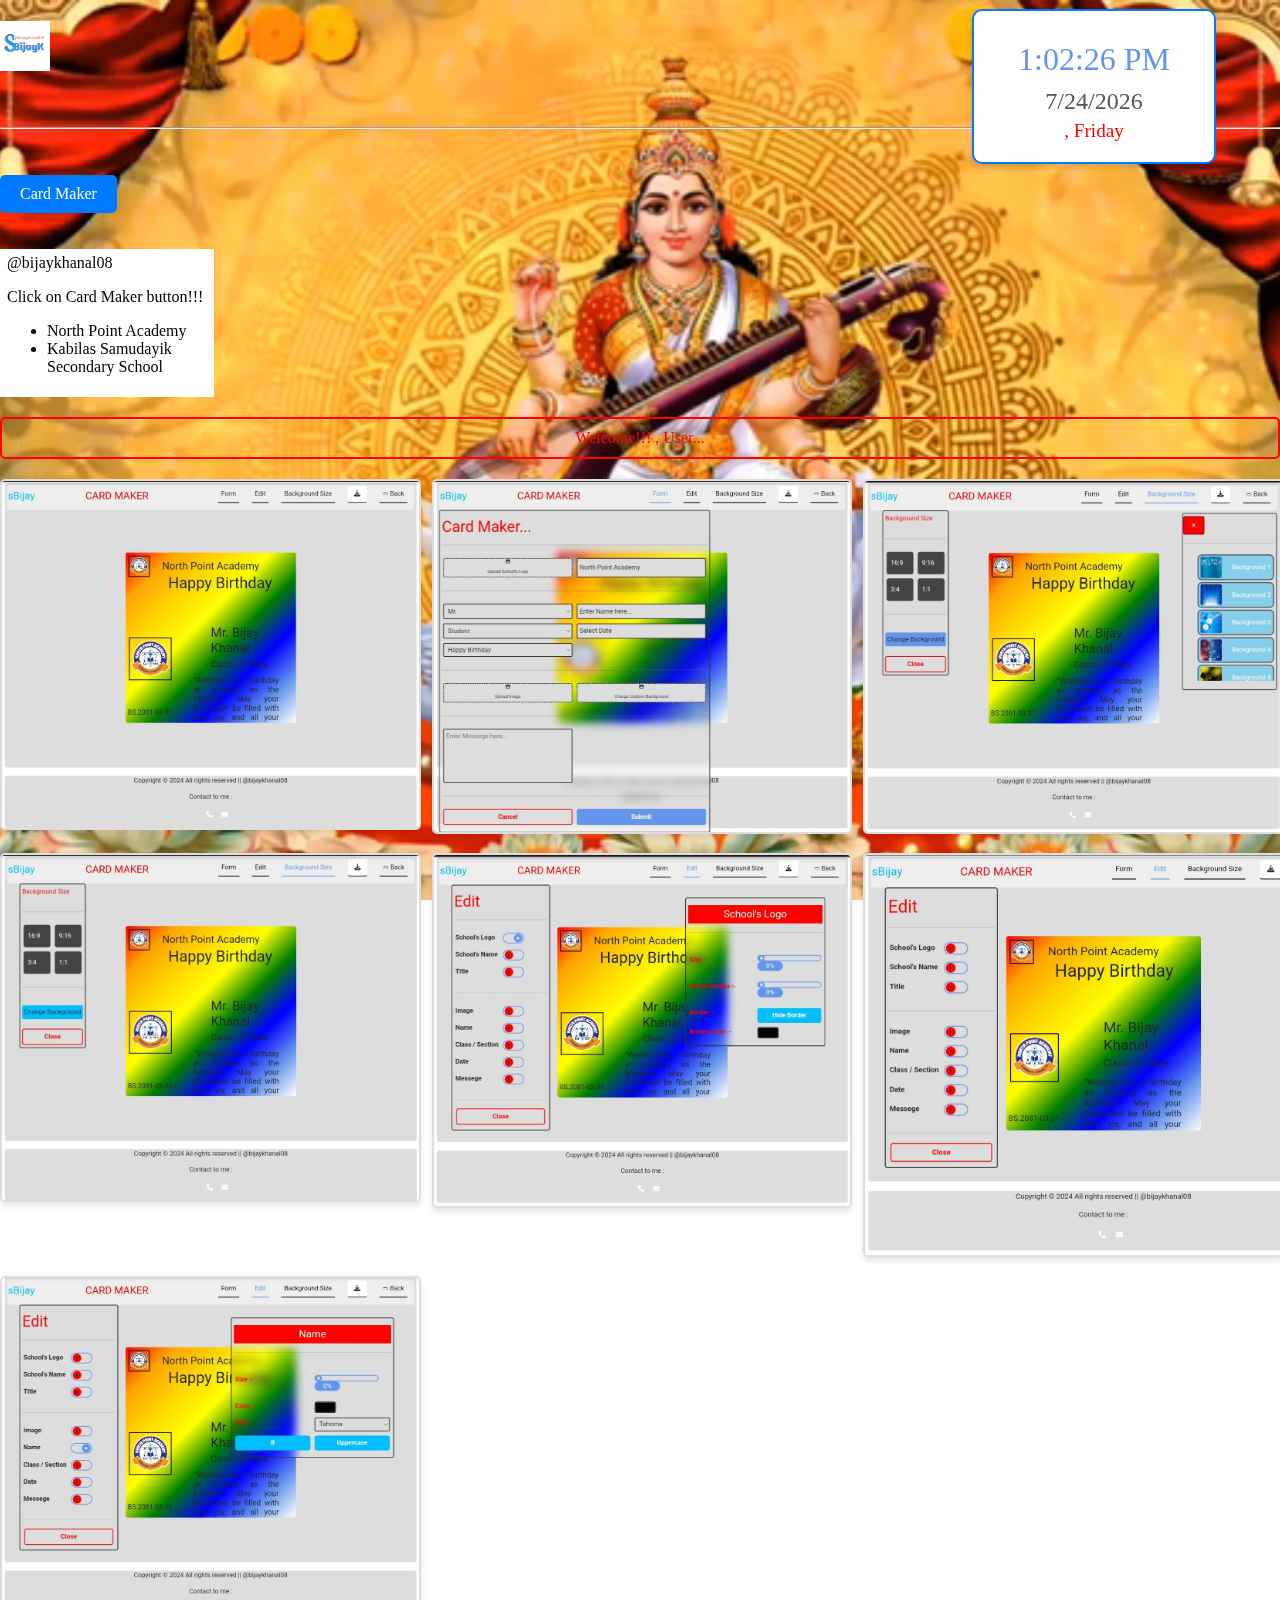
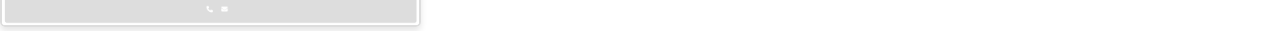
==== index.html @ 6f99bbf3 "Update index.html" ====
<!DOCTYPE html>
<html lang="en">

<head>
  <meta charset="UTF-8">
  <meta name="viewport" content="width=device-width, initial-scale=1">
  <title>sBijayK</title>
  <link rel="icon" type="image/png" href="img/mero.jpg">
  
  <style type="text/css">
    /* Set up video background */
    body {
      margin: 0;
      padding: 0;
      
      height: 100vh;
    }
    
    video.background-video {
      position: fixed;
      top: 0;
      left: 0;
      width: 100%;
      height: 100%;
      object-fit: cover;
      z-index: -1;
    }

    .time-container {
      text-align: center;
      position: absolute;
      right: 5%;
      top: 1%;
      padding: 20px;
      border: 2px solid #007bff;
      border-radius: 10px;
      background-color: #fff;
      box-shadow: 0 4px 6px rgba(0, 0, 0, 0.1);
      width: 200px;
      margin: 0 auto;
      display: flex;
      justify-content: center;
      align-items: center;
      flex-direction: column;
    }

    .time {
      font-size: 2rem;
      margin: 10px 0;
      color: cornflowerblue;
    }

    .date {
      font-size: 1.5rem;
      color: #555;
    }

    .day {
      font-size: 1.2rem;
      margin-top: 5px;
      color: red;
    }

    a {
      display: inline-block;
      padding: 10px 20px;
      background-color: #007bff;
      color: white;
      text-decoration: none;
      border-radius: 5px;
      margin-top: 20px;
    }

    a:hover {
      background-color: #0056b3;
    }

    .heln {
      padding: 5px;
      border-radius: 5px;
      border: 2px solid #007bff;
      background: #007bff;
      display: none;
      width: 200px;
      position: absolute;
      right: 50%;
      top: 50%;
      transform: translateX(50%);
    }

    input[type="text"] {
      padding: 10px;
      width: 90%;
      border-radius: 5px;
      border: 2px solid #007bff;
    }

    input[type="text"]:focus {
      outline: none;
      border-color: #0056b3;
    }

    .grid {
      display: grid;
      grid-template-columns: repeat(3, 1fr);
      gap: 15px;
      margin-top: 20px;
    }

    .grid img {
      width: 100%;
      border-radius: 5px;
      border: 2px solid #ddd;
      box-shadow: 0 4px 6px rgba(0, 0, 0, 0.1);
    }

    .popup {
      padding: 10px 20px;
      border-radius: 5px;
      color: red;
      border: 2px solid red;
      text-align: center;
      margin-top: 20px;
    }

    .popup:hover {
      background: #fff;
    }

    /* Responsive adjustments */
    @media screen and (max-width: 768px) {
      .time-container {
        width: 150px;
      }
      .grid {
        grid-template-columns: repeat(2, 1fr);
      }
      .heln {
        width: 150px;
      }
    }

    @media screen and (max-width: 480px) {
      .time-container {
        width: 120px;
      }
      .grid {
        grid-template-columns: 1fr;
      }
    }

  </style>
</head>

<body>

  <!-- Video Background -->
  <video class="background-video" autoplay muted loop>
    <source src="backv.mp4" type="video/mp4">
    Your browser does not support the video tag.
  </video>

  <div class="cd">
    <h1><img src="img/mero.jpg" width="50" alt="Logo"></h1>
    <div class="time-container">
      <div class="time" id="currentTime">Loading...</div>
      <div class="over">
        <div class="date" id="currentDate">Loading...</div>
        <div class="day" id="currentDay">Loading...</div>
      </div>
    </div><br>
    <hr>
    <br>
    <a href="javascript:void(0);" onclick="cm()">Card Maker</a>
    <br>
    <div class="heln">
      <input type="text" name="fh" placeholder="Enter Password here..." id="papa" oninput="next()" onfocus="this.value=''">
    </div>
    <br><br>
    <div style="background: #fff; padding: 5px 7px; width: 200px;">
    @bijaykhanal08
    <p>Click on Card Maker button!!!</p>
    <ul>
      <li>North Point Academy</li>
      <li>Kabilas Samudayik Secondary School</li>
    </ul></div>
    <div class="popup">
      Welcome!!! , User...
    </div>
    <div class="grid">
      <div>
        <img src="ss/ss1.jpg" alt="ss/ss1.jpg">
      </div>
      <div>
        <img src="ss/ss2.jpg" alt="ss/ss2.jpg">
      </div>
      <div>
        <img src="ss/ss3.jpg" alt="ss/ss3.jpg">
      </div>
      <div>
        <img src="ss/ss4.jpg" alt="ss/ss4.jpg">
      </div>
      <div>
        <img src="ss/ss5.jpg" alt="ss/ss5.jpg">
      </div>
      <div>
        <img src="ss/ss6.jpg" alt="ss/ss6.jpg">
      </div>
      <div>
        <img src="ss/ss7.jpg" alt="ss/ss7.jpg">
      </div>
    </div>
  </div>

  <script type="text/javascript">
    // Global variable to hold current day
    let currentDay = '';

    function updateTime() {
      const now = new Date();
      const hours = now.getHours();
      const minutes = now.getMinutes().toString().padStart(2, '0');
      const seconds = now.getSeconds().toString().padStart(2, '0');
      const amPm = hours >= 12 ? 'PM' : 'AM';
      const formattedTime = `${hours % 12 || 12}:${minutes}:${seconds} ${amPm}`;
      const formattedDate = now.toLocaleDateString();

      const daysOfWeek = ['Sunday', 'Monday', 'Tuesday', 'Wednesday', 'Thursday', 'Friday', 'Saturday'];
      currentDay = daysOfWeek[now.getDay()];

      // Update the DOM
      document.getElementById('currentTime').textContent = formattedTime;
      document.getElementById('currentDate').textContent = formattedDate;
      document.getElementById('currentDay').textContent = `,  ${currentDay}`;
    }

    // Update the time every second
    setInterval(updateTime, 1000);
    updateTime();

    function next() {
      let A = document.querySelector('#papa').value;
      // Compare input with the current day
      if (A === currentDay) {
        window.location.href = "card.html";
      } else if (A === "keshab") {
        window.location.href = "cardd.html";
      }
    }

    function cm() {
      let a = document.querySelector('.heln');
      a.style.display = a.style.display === "block" ? "none" : "block";
    }
  </script>
</body>

</html>
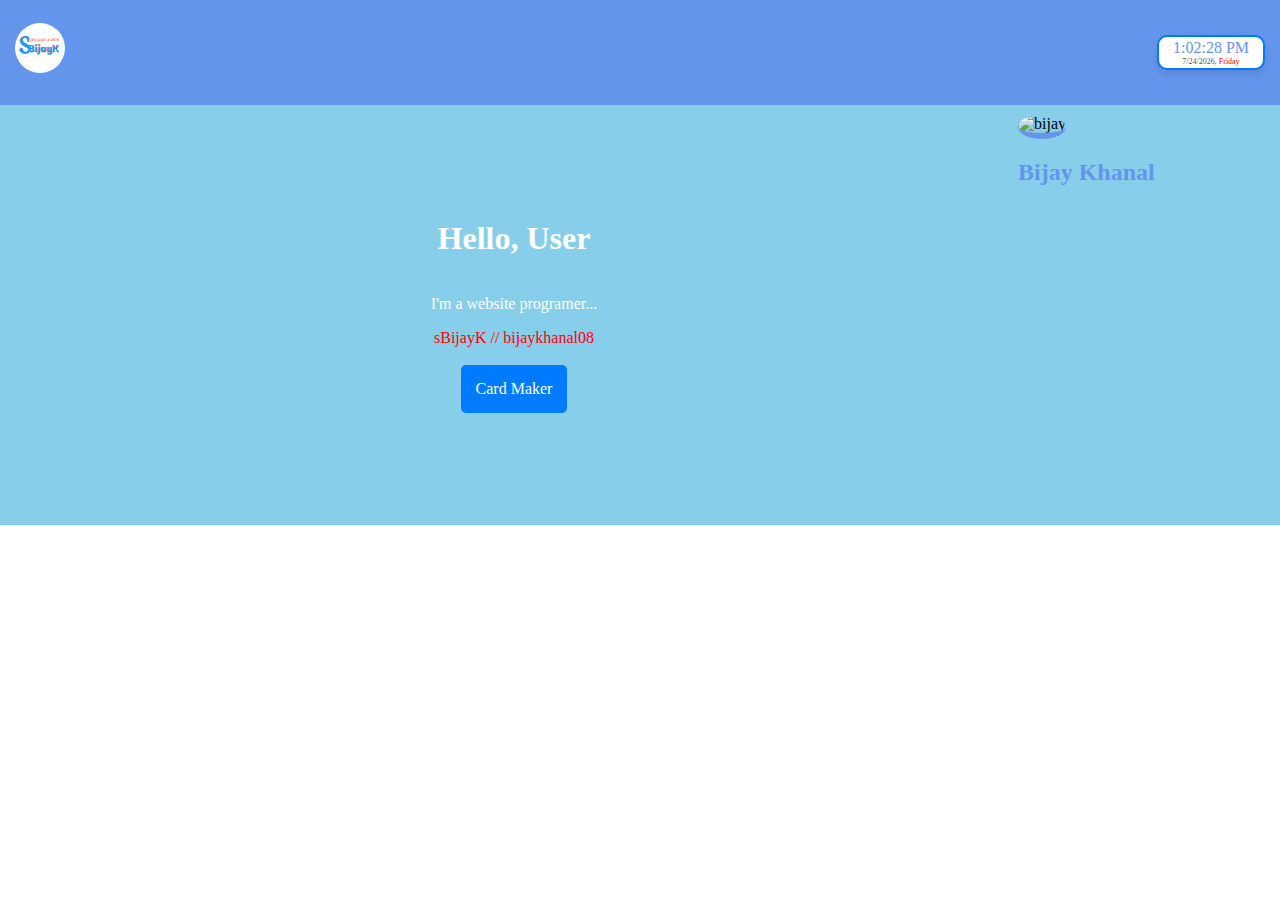
==== commit 3a7d7d4d: "Update index.html" ====
--- a/index.html
+++ b/index.html
@@ -16,28 +16,32 @@
       height: 100vh;
     }
     
-    video.background-video {
-      position: fixed;
-      top: 0;
-      left: 0;
-      width: 100%;
-      height: 100%;
-      object-fit: cover;
-      z-index: -1;
-    }
-
+.cd .tp{
+  background: cornflowerblue;
+  display: flex;
+  justify-content: space-between;
+  align-items: center;
+  padding: 2px 15px;
+  
+}
+.mid .img h2{
+  text-align: center;
+  color: cornflowerblue;
+}
+.tp h1 img{
+  
+  border-radius: 50%;
+
+}
     .time-container {
       text-align: center;
-      position: absolute;
-      right: 5%;
-      top: 1%;
-      padding: 20px;
+      padding: 2px;
       border: 2px solid #007bff;
       border-radius: 10px;
       background-color: #fff;
       box-shadow: 0 4px 6px rgba(0, 0, 0, 0.1);
-      width: 200px;
-      margin: 0 auto;
+      width: 100px;
+      
       display: flex;
       justify-content: center;
       align-items: center;
@@ -45,30 +49,32 @@
     }
 
     .time {
-      font-size: 2rem;
-      margin: 10px 0;
+      font-size: 1rem;
+    
       color: cornflowerblue;
     }
 
     .date {
-      font-size: 1.5rem;
+      font-size: 0.5rem;
       color: #555;
     }
 
     .day {
-      font-size: 1.2rem;
-      margin-top: 5px;
+      font-size: 0.5rem;
+     
       color: red;
     }
 
     a {
       display: inline-block;
-      padding: 10px 20px;
+      padding: 15px;
+     
+     text-align: center;
       background-color: #007bff;
       color: white;
       text-decoration: none;
       border-radius: 5px;
-      margin-top: 20px;
+    
     }
 
     a:hover {
@@ -82,10 +88,7 @@
       background: #007bff;
       display: none;
       width: 200px;
-      position: absolute;
-      right: 50%;
-      top: 50%;
-      transform: translateX(50%);
+      
     }
 
     input[type="text"] {
@@ -99,21 +102,30 @@
       outline: none;
       border-color: #0056b3;
     }
-
-    .grid {
-      display: grid;
-      grid-template-columns: repeat(3, 1fr);
-      gap: 15px;
-      margin-top: 20px;
-    }
-
-    .grid img {
-      width: 100%;
-      border-radius: 5px;
-      border: 2px solid #ddd;
-      box-shadow: 0 4px 6px rgba(0, 0, 0, 0.1);
-    }
-
+.over{
+  display: flex;
+}
+.mid{
+  background: skyblue;
+  height:400px;
+  padding: 10px;
+  display: flex;
+}
+.mid .img img{
+width:300px;  
+border-radius: 50%;
+border-bottom: 6px solid cornflowerblue;
+}
+.mid .text{
+  width:80%;
+  display: flex;
+  justify-content: center;
+  align-items: center;
+  flex-direction: column;
+}
+.mid .text h1{
+  color: #fff;
+}
     .popup {
       padding: 10px 20px;
       border-radius: 5px;
@@ -132,9 +144,7 @@
       .time-container {
         width: 150px;
       }
-      .grid {
-        grid-template-columns: repeat(2, 1fr);
-      }
+    
       .heln {
         width: 150px;
       }
@@ -144,9 +154,7 @@
       .time-container {
         width: 120px;
       }
-      .grid {
-        grid-template-columns: 1fr;
-      }
+
     }
 
   </style>
@@ -154,62 +162,44 @@
 
 <body>
 
-  <!-- Video Background -->
-  <video class="background-video" autoplay muted loop>
-    <source src="backv.mp4" type="video/mp4">
-    Your browser does not support the video tag.
-  </video>
-
+ 
   <div class="cd">
+    <div class="tp">
+      
     <h1><img src="img/mero.jpg" width="50" alt="Logo"></h1>
+    
+   
+    
     <div class="time-container">
       <div class="time" id="currentTime">Loading...</div>
       <div class="over">
         <div class="date" id="currentDate">Loading...</div>
         <div class="day" id="currentDay">Loading...</div>
       </div>
-    </div><br>
-    <hr>
+    </div>
+     
+
+        </div>
+
+    
+    
+
+<div class="mid">
+  <div class="text">
+    <h1>Hello, User</h1>
+    <p style="color:#fff;">I'm a website programer...</p>
+    <span style="color:red;">sBijayK // bijaykhanal08</span>
     <br>
-    <a href="javascript:void(0);" onclick="cm()">Card Maker</a>
-    <br>
+        <a href="javascript:void(0);" onclick="cm()">Card Maker</a><br>
     <div class="heln">
       <input type="text" name="fh" placeholder="Enter Password here..." id="papa" oninput="next()" onfocus="this.value=''">
     </div>
-    <br><br>
-    <div style="background: #fff; padding: 5px 7px; width: 200px;">
-    @bijaykhanal08
-    <p>Click on Card Maker button!!!</p>
-    <ul>
-      <li>North Point Academy</li>
-      <li>Kabilas Samudayik Secondary School</li>
-    </ul></div>
-    <div class="popup">
-      Welcome!!! , User...
-    </div>
-    <div class="grid">
-      <div>
-        <img src="ss/ss1.jpg" alt="ss/ss1.jpg">
-      </div>
-      <div>
-        <img src="ss/ss2.jpg" alt="ss/ss2.jpg">
-      </div>
-      <div>
-        <img src="ss/ss3.jpg" alt="ss/ss3.jpg">
-      </div>
-      <div>
-        <img src="ss/ss4.jpg" alt="ss/ss4.jpg">
-      </div>
-      <div>
-        <img src="ss/ss5.jpg" alt="ss/ss5.jpg">
-      </div>
-      <div>
-        <img src="ss/ss6.jpg" alt="ss/ss6.jpg">
-      </div>
-      <div>
-        <img src="ss/ss7.jpg" alt="ss/ss7.jpg">
-      </div>
-    </div>
+  </div>
+  <div class="img">
+    <img src="bijay.png" alt="bijay">
+    <h2>Bijay Khanal</h2>
+  </div>
+</div>
   </div>
 
   <script type="text/javascript">
@@ -243,9 +233,8 @@
       // Compare input with the current day
       if (A === currentDay) {
         window.location.href = "card.html";
-      } else if (A === "keshab") {
-        window.location.href = "cardd.html";
-      }
+      }
+   
     }
 
     function cm() {
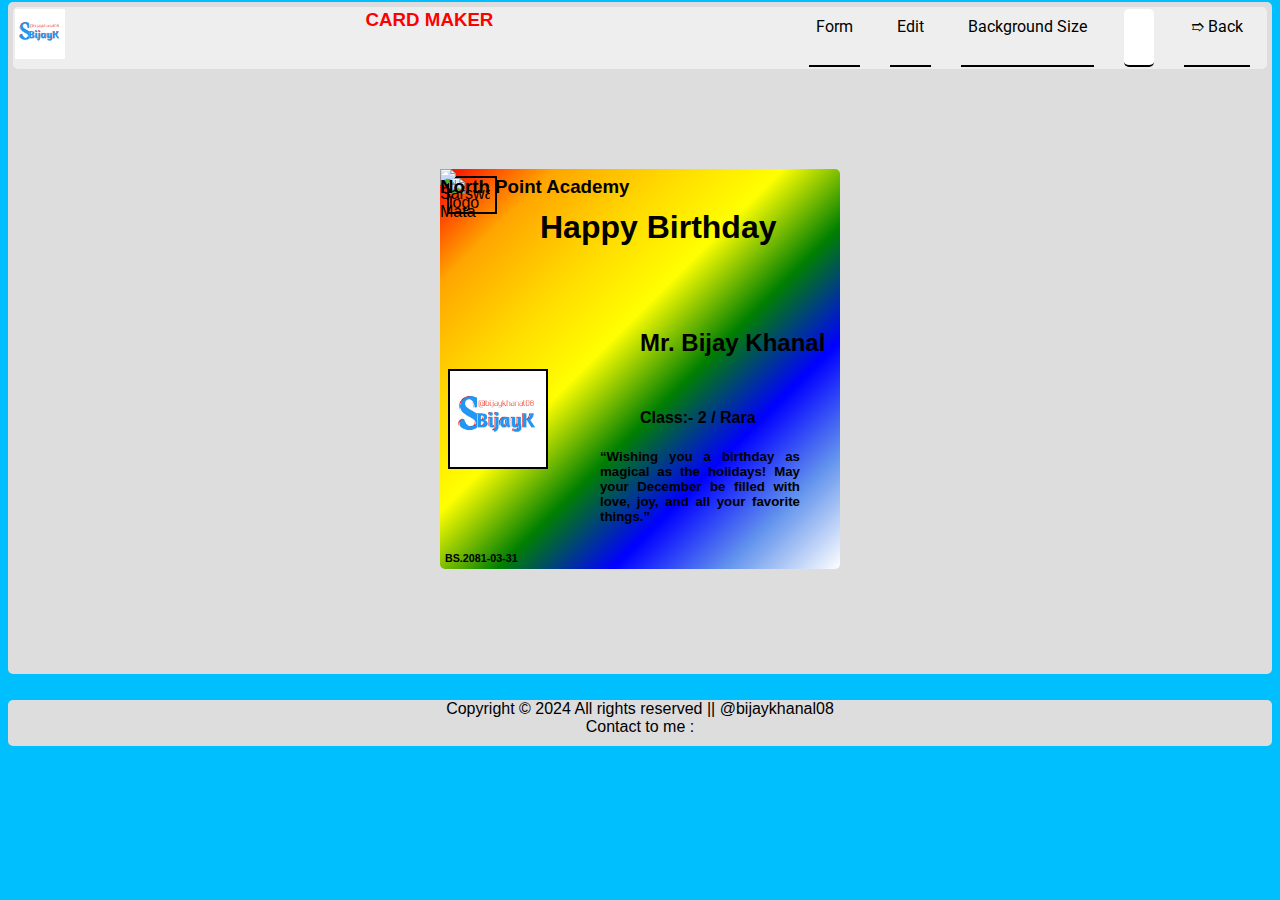
==== commit a0d50af2: "Update index.html" ====
--- a/index.html
+++ b/index.html
@@ -1,247 +1,863 @@
 <!DOCTYPE html>
 <html lang="en">
-
 <head>
   <meta charset="UTF-8">
+  <meta http-equiv="X-UA-Compatible" content="IE=Edge">
   <meta name="viewport" content="width=device-width, initial-scale=1">
+
   <title>sBijayK</title>
-  <link rel="icon" type="image/png" href="img/mero.jpg">
-  
-  <style type="text/css">
-    /* Set up video background */
-    body {
-      margin: 0;
-      padding: 0;
+  
+  <!-- HTML -->
+  
+
+  <!-- Custom Styles -->
+ <link href="https://fonts.googleapis.com/css2?family=Roboto&display=swap" rel="stylesheet">
+  <link href="https://fonts.googleapis.com/css2?family=Dancing+Script&family=Pacifico&family=Great+Vibes&family=Allura&family=Satisfy&family=Cookie&family=Shadows+Into+Light&family=Agatha&family=Self+Deception&family=Lemon+Jelly&family=Lovely+Coffee&family=The+Scientist&display=swap" rel="stylesheet">
+<link rel="stylesheet" href="https://cdnjs.cloudflare.com/ajax/libs/font-awesome/6.6.0/css/all.min.css" integrity="sha512-Kc323vGBEqzTmouAECnVceyQqyqdsSiqLQISBL29aUW4U/M7pSPA/gEUZQqv1cwx4OnYxTxve5UMg5GT6L4JJg==" crossorigin="anonymous" referrerpolicy="no-referrer" />
+  <link rel="stylesheet" href="style.css">
+ <link rel="website icon" type="png" href="img/mero.jpg">
+ <link href="https://nepalidatepicker.sajanmaharjan.com.np/nepali.datepicker/css/nepali.datepicker.v4.0.1.min.css" rel="stylesheet" type="text/css" />
+ <link href="/path/to/local/nepali.datepicker.min.css" rel="stylesheet" type="text/css" />
+ 
+ <script src="https://html2canvas.hertzen.com/dist/html2canvas.min.js"></script>
+ <link rel="stylesheet" href="https://cdnjs.cloudflare.com/ajax/libs/cropperjs/1.5.12/cropper.min.css">
+ <script src="https://cdnjs.cloudflare.com/ajax/libs/cropperjs/1.5.12/cropper.min.js"></script>
+</head>
+
+<body>
+  <div class="whole">
+    <div class="top">
+      <div class="logo">
+        <h3><img src="img/mero.jpg" width="50"></h3>
+      </div>
+      <div class="Title">
+        <h3>CARD MAKER</h3>
+      </div>
+      <ul>
+    <li onclick="Form()" id="FO">Form</li>
+    
+    <li onclick="Edit()" id="ED">Edit</li>
+    <li onclick="BS()" id="BS">Background Size</li>
+<li id="dwn"> <i class="fa-solid fa-download"></i>
+</li>
+    <li onclick="Back()">➱ Back</li>
+      </ul>
+    </div>
+ <div class="main">
+   <div class="mid">
+    <div class="result">
+      <img src="" id="baback" alt="h">
+      <img src="logo.png" alt="logo" id="logo">
+     <img src="smata.png" alt="Sarswati Mata" id="Smata">
+
+      <h3 id="npa">North Point Academy</h3>
+   <h1 id="statuS">Happy Birthday</h1>
+      <img src="img/mero.jpg" alt="" id="pp">
+      <h2 id="bName">Mr. Bijay Khanal</h2>
+      <h4 id="clsp">Class:- 2 / Rara</h4>
+      <h5 id="wishess">“Wishing you a birthday as magical as the holidays! May your December be filled with love, joy, and all your favorite things.”</h5>
+      <h6 id="daTe">BS.2081-03-31</h6>
+    </div>
+         <div class="editz" id="scLogo">
+          <h3>School's Logo</h3>
+          <hr><br>
+          <div class="grid">
+            <label for="size">Size :-</label>
+          <div>  <input type="range" id="size" min="0" max="100" class="range" value="0" oninput="rangeSliderA(this.value)">
+                 <p id="rangeValueA">0%</p>
+          </div>
+          <label>Border Radius :-</label>
+             <div>  <input type="range" id="size" min="0" max="100" class="range" value="0" oninput="rangeSliderG(this.value)">
+                 <p id="rangeValueG">0%</p>
+          </div>
+          <label>Border :-</label>
+          <button onclick="nonBorder()">Hide Border</button>
+            <label for="color">Border Color :-</label>
+            <input type="color" id="colorA">
       
-      height: 100vh;
-    }
-    
-.cd .tp{
-  background: cornflowerblue;
-  display: flex;
-  justify-content: space-between;
-  align-items: center;
-  padding: 2px 15px;
-  
-}
-.mid .img h2{
-  text-align: center;
-  color: cornflowerblue;
-}
-.tp h1 img{
-  
-  border-radius: 50%;
-
-}
-    .time-container {
-      text-align: center;
-      padding: 2px;
-      border: 2px solid #007bff;
-      border-radius: 10px;
-      background-color: #fff;
-      box-shadow: 0 4px 6px rgba(0, 0, 0, 0.1);
-      width: 100px;
+
+          </div>
+        </div>
+        
+         <div class="editz" id="eXpp">
+           <h3>Extra Picture</h3>
+           <hr><br>
+           <div class="grid">
+             <label for="size">Size :-</label>
+             <div> <input type="range" id="size" min="0" max="100" class="range" value="0" oninput="rangeSliderZ(this.value)">
+               <p id="rangeValueZ">0%</p>
+             </div>
+             <label>Border Radius :-</label>
+             <div> <input type="range" id="size" min="0" max="100" class="range" value="0" oninput="rangeSliderY(this.value)">
+               <p id="rangeValueY">0%</p>
+             </div>
+             <label>Border :-</label>
+             <button onclick="nonBorderZ()">Hide Border</button>
+             <label for="color">Border Color :-</label>
+             <input type="color" id="colorZ">
+
+
+           </div>
+         </div>   
+        
+        
+          <div class="editz" id="scPp">
+            <h3>Image</h3>
+            <hr><br>
+            <div class="grid">
+              <label for="size">Size :-</label>
+              <div> <input type="range" id="size" min="0" max="100" class="range" value="0" oninput="rangeSliderC(this.value)">
+                <p id="rangeValueC">0%</p>
+              </div>
+              <label>Border Radius :-</label>
+              <div> <input type="range" id="size" min="0" max="100" class="range" value="0" oninput="rangeSliderH(this.value)">
+                <p id="rangeValueH">0%</p>
+              </div>
+              <label>Border :-</label>
+              <button onclick="nonBorderA()">Hide Border</button>
+              <label for="color">Border Color :-</label>
+              <input type="color" id="colorC">
+ 
+ 
+            </div>
+          </div>
+    
+        <div class="editz" id="scName">
+          <h3>School's Name</h3>
+          <hr><br>
+          <div class="grid">
+            <label for="size">Size :-</label>
+          <div>  <input type="range" id="size" min="0" max="100" class="range" value="0" oninput="rangeSlider(this.value)">
+                 <p id="rangeValue">0%</p>
+          </div>
+            <label for="color">Color :-</label>
+            <input type="color" id="color">
+       <label for="font">Font</label>
+      <select id="font" onchange="changeFont()">
+       <optgroup label="Normal Fonts">
+            <option value="tahoma">Tahoma</option>
+            <option value="times new roman">Times New Roman</option>
+            <option value="roboto">Roboto</option>
+        </optgroup>
+        <optgroup label="Cursive Fonts">
+            <option value="'Pacifico', cursive">Pacifico</option>
+            <option value="'Comic Sans MS', cursive">Comic Sans MS</option>
+            <option value="'Dancing Script', cursive">Dancing Script</option>
+            <option value="'Great Vibes', cursive">Great Vibes</option>
+            <option value="'Allura', cursive">Allura</option>
+            <option value="'Satisfy', cursive">Satisfy</option>
+            <option value="'Cookie', cursive">Cookie</option>
+            <option value="'Shadows Into Light', cursive">Shadows Into Light</option>
+       
+        </optgroup>
+
+
+
+</select>
+        <button type="submit" onclick="bold()">B</button>
+       <button type="submit" onclick="uppercase()">Uppercase</button> 
+
+          </div>
+        </div>
+  
+        <div class="editz" id="scStatus">
+          <h3>Title</h3>
+          <hr><br>
+          <div class="grid">
+            <label for="size">Size :-</label>
+          <div>  <input type="range" id="size" min="0" max="100" class="range" value="0" oninput="rangeSliderB(this.value)">
+                 <p id="rangeValueB">0%</p>
+          </div>
+            <label for="colorB">Color :-</label>
+            <input type="color" id="colorB">
+       <label for="font">Font</label>
+      <select id="fontB" onchange="changeFont()">
+       <optgroup label="Normal Fonts">
+            <option value="tahoma">Tahoma</option>
+            <option value="times new roman">Times New Roman</option>
+            <option value="roboto">Roboto</option>
+        </optgroup>
+        <optgroup label="Cursive Fonts">
+            <option value="'Pacifico', cursive">Pacifico</option>
+            <option value="'Comic Sans MS', cursive">Comic Sans MS</option>
+            <option value="'Dancing Script', cursive">Dancing Script</option>
+            <option value="'Great Vibes', cursive">Great Vibes</option>
+            <option value="'Allura', cursive">Allura</option>
+            <option value="'Satisfy', cursive">Satisfy</option>
+            <option value="'Cookie', cursive">Cookie</option>
+            <option value="'Shadows Into Light', cursive">Shadows Into Light</option>
+       
+        </optgroup>
+
+
+
+</select>
+        <button type="submit" onclick="boldB()">B</button>
+       <button type="submit" onclick="uppercaseB()">Uppercase</button> 
+
+          </div>
+        </div>
       
-      display: flex;
-      justify-content: center;
-      align-items: center;
-      flex-direction: column;
-    }
-
-    .time {
-      font-size: 1rem;
-    
-      color: cornflowerblue;
-    }
-
-    .date {
-      font-size: 0.5rem;
-      color: #555;
-    }
-
-    .day {
-      font-size: 0.5rem;
-     
-      color: red;
-    }
-
-    a {
-      display: inline-block;
-      padding: 15px;
-     
-     text-align: center;
-      background-color: #007bff;
-      color: white;
-      text-decoration: none;
-      border-radius: 5px;
-    
-    }
-
-    a:hover {
-      background-color: #0056b3;
-    }
-
-    .heln {
-      padding: 5px;
-      border-radius: 5px;
-      border: 2px solid #007bff;
-      background: #007bff;
-      display: none;
-      width: 200px;
+        <div class="editz" id="bBName">
+          <h3>Name</h3>
+          <hr><br>
+          <div class="grid">
+            <label for="size">Size :-</label>
+          <div>  <input type="range" id="size" min="0" max="100" class="range" value="0" oninput="rangeSliderD(this.value)">
+                 <p id="rangeValueD">0%</p>
+          </div>
+            <label for="colorD">Color :-</label>
+            <input type="color" id="colorD">
+       <label for="font">Font</label>
+      <select id="fontD" onchange="changeFontD()">
+       <optgroup label="Normal Fonts">
+            <option value="tahoma">Tahoma</option>
+            <option value="times new roman">Times New Roman</option>
+            <option value="roboto">Roboto</option>
+        </optgroup>
+        <optgroup label="Cursive Fonts">
+            <option value="'Pacifico', cursive">Pacifico</option>
+            <option value="'Comic Sans MS', cursive">Comic Sans MS</option>
+            <option value="'Dancing Script', cursive">Dancing Script</option>
+            <option value="'Great Vibes', cursive">Great Vibes</option>
+            <option value="'Allura', cursive">Allura</option>
+            <option value="'Satisfy', cursive">Satisfy</option>
+            <option value="'Cookie', cursive">Cookie</option>
+            <option value="'Shadows Into Light', cursive">Shadows Into Light</option>
+       
+        </optgroup>
+
+
+
+</select>
+        <button type="submit" onclick="boldD()">B</button>
+       <button type="submit" onclick="uppercaseD()">Uppercase</button> 
+
+          </div>
+        </div>
+  
+          <div class="editz" id="bBcls">
+          <h3>Class / Section</h3>
+          <hr><br>
+          <div class="grid">
+            <label for="size">Size :-</label>
+          <div>  <input type="range" id="size" min="0" max="100" class="range" value="0" oninput="rangeSliderE(this.value)">
+                 <p id="rangeValueE">0%</p>
+          </div>
+            <label for="color">Color :-</label>
+            <input type="color" id="colorE">
+       <label for="font">Font</label>
+      <select id="fontE" onchange="changeFontE()">
+       <optgroup label="Normal Fonts">
+            <option value="tahoma">Tahoma</option>
+            <option value="times new roman">Times New Roman</option>
+            <option value="roboto">Roboto</option>
+        </optgroup>
+        <optgroup label="Cursive Fonts">
+            <option value="'Pacifico', cursive">Pacifico</option>
+            <option value="'Comic Sans MS', cursive">Comic Sans MS</option>
+            <option value="'Dancing Script', cursive">Dancing Script</option>
+            <option value="'Great Vibes', cursive">Great Vibes</option>
+            <option value="'Allura', cursive">Allura</option>
+            <option value="'Satisfy', cursive">Satisfy</option>
+            <option value="'Cookie', cursive">Cookie</option>
+            <option value="'Shadows Into Light', cursive">Shadows Into Light</option>
+       
+        </optgroup>
+
+
+
+</select>
+        <button type="submit" onclick="boldE()">B</button>
+       <button type="submit" onclick="uppercaseE()">Uppercase</button> 
+
+          </div>
+        </div>
+ 
+         <div class="editz" id="bBdate">
+          <h3>Date</h3>
+          <hr><br>
+          <div class="grid">
+            <label for="size">Size :-</label>
+          <div>  <input type="range" id="size" min="0" max="100" class="range" value="0" oninput="rangeSliderF(this.value)">
+                 <p id="rangeValueF">0%</p>
+          </div>
+            <label for="color">Color :-</label>
+            <input type="color" id="colorF">
+       <label for="font">Font</label>
+      <select id="fontF" onchange="changeFontF()">
+       <optgroup label="Normal Fonts">
+            <option value="tahoma">Tahoma</option>
+            <option value="times new roman">Times New Roman</option>
+            <option value="roboto">Roboto</option>
+        </optgroup>
+        <optgroup label="Cursive Fonts">
+            <option value="'Pacifico', cursive">Pacifico</option>
+            <option value="'Comic Sans MS', cursive">Comic Sans MS</option>
+            <option value="'Dancing Script', cursive">Dancing Script</option>
+            <option value="'Great Vibes', cursive">Great Vibes</option>
+            <option value="'Allura', cursive">Allura</option>
+            <option value="'Satisfy', cursive">Satisfy</option>
+            <option value="'Cookie', cursive">Cookie</option>
+            <option value="'Shadows Into Light', cursive">Shadows Into Light</option>
+       
+        </optgroup>
+
+
+
+</select>
+        <button type="submit" onclick="boldF()">B</button>
+       
+
+          </div>
+        </div>
+  
+           <div class="editz" id="bBmes">
+          <h3>Messege</h3>
+          <hr><br>
+          <div class="grid">
+            <label for="size">Size :-</label>
+          <div>  <input type="range" id="size" min="0" max="100" class="range" value="0" oninput="rangeSliderI(this.value)">
+                 <p id="rangeValueI">0%</p>
+          </div>
+            <label for="color">Color :-</label>
+            <input type="color" id="colorI">
+       <label for="font">Font</label>
+      <select id="fontI" onchange="changeFontI()">
+       <optgroup label="Normal Fonts">
+            <option value="tahoma">Tahoma</option>
+            <option value="times new roman">Times New Roman</option>
+            <option value="roboto">Roboto</option>
+        </optgroup>
+        <optgroup label="Cursive Fonts">
+            <option value="'Pacifico', cursive">Pacifico</option>
+            <option value="'Comic Sans MS', cursive">Comic Sans MS</option>
+            <option value="'Dancing Script', cursive">Dancing Script</option>
+            <option value="'Great Vibes', cursive">Great Vibes</option>
+            <option value="'Allura', cursive">Allura</option>
+            <option value="'Satisfy', cursive">Satisfy</option>
+            <option value="'Cookie', cursive">Cookie</option>
+            <option value="'Shadows Into Light', cursive">Shadows Into Light</option>
+       
+        </optgroup>
+
+
+
+</select>
+        <button type="submit" onclick="boldI()">B</button>
+       <button type="submit" onclick="uppercaseI()">Uppercase</button> 
+
+          </div>
+        </div>
+   
+    
+   </div>
+   <div class="form">
+    <h1>Card Maker...</h1>
+    <hr>
+    <div class="grid">
+      <div class="file">
+        
+       <input type="file" id="uplogo">
+       <div>
+         <h5><i class="fa-solid fa-image"></i></h5>
+         <p>Upload School's Logo</p>
+       </div>
+             </div>
+ 
+       <div class="file">
+ 
+         <input type="file" id="upsMata">
+         <div>
+           <h5><i class="fa-solid fa-image"></i></h5>
+           <p>Upload Extra Picture</p>
+         </div>
+       </div>
+       <input type="text" placeholder="Enter School's Name..." id="sclName" value="North Point Academy">
       
-    }
-
-    input[type="text"] {
-      padding: 10px;
-      width: 90%;
-      border-radius: 5px;
-      border: 2px solid #007bff;
-    }
-
-    input[type="text"]:focus {
-      outline: none;
-      border-color: #0056b3;
-    }
-.over{
-  display: flex;
-}
-.mid{
-  background: skyblue;
-  height:400px;
-  padding: 10px;
-  display: flex;
-}
-.mid .img img{
-width:300px;  
-border-radius: 50%;
-border-bottom: 6px solid cornflowerblue;
-}
-.mid .text{
-  width:80%;
-  display: flex;
-  justify-content: center;
-  align-items: center;
-  flex-direction: column;
-}
-.mid .text h1{
-  color: #fff;
-}
-    .popup {
-      padding: 10px 20px;
-      border-radius: 5px;
-      color: red;
-      border: 2px solid red;
-      text-align: center;
-      margin-top: 20px;
-    }
-
-    .popup:hover {
-      background: #fff;
-    }
-
-    /* Responsive adjustments */
-    @media screen and (max-width: 768px) {
-      .time-container {
-        width: 150px;
-      }
-    
-      .heln {
-        width: 150px;
-      }
-    }
-
-    @media screen and (max-width: 480px) {
-      .time-container {
-        width: 120px;
-      }
-
-    }
-
-  </style>
-</head>
-
-<body>
-
- 
-  <div class="cd">
-    <div class="tp">
+    </div>
+    <hr>
+      <div class="grid">
+  <select name="" id="mrmrs">
+    <option value="Mr.">Mr.</option>
+    <option value="Miss.">Miss.</option>
+    <option value="Mrs.">Mrs.</option>
+  </select>
+    <input type="text" placeholder="Enter Name here..." id="bbName">
+  <select name="" id="stdntstff">
+    <option value="Student">Student</option>
+    <option value="Staff">Staff</option>
+  </select>
+
+<div class="stff">
+  <input type="text" list="stff" placeholder="Enter position..." id="PositionS">
+  <datalist id="stff">
+     <option value="Teacher">Teacher</option>
+    <option value="MD">MD</option>
+    <option value="Chairman">Chairman</option>
+    <option value="Principal">Principal</option>
+ <option value="Vice-Principal">Vice-Principal</option>
+ <option value="IT Co-ordinator">IT Co-ordinator</option>
+ <option value="Accountant">Accountant</option>
+ <option value="Office Assistant">Office Assistant</option>
+ <option value="Guard">Guard</option>
+ <option value="Bus Driver">Bus Driver</option>
+ <option value="Bus Helper">Bus Helper</option>
+  </datalist>
+</div>
+
+<div class="stdnt">
+<input type="text" list="stdnt" id="StudentP" value="" placeholder="Enter class" />
+  <datalist id="stdnt">
+ <option value="Child-Play / Kopila">Child-Play / Kopila</option>
+  <option value="Nursery / Sun">Nursery / Sun</option>
+  <option value="Nursery / Moon">Nursery / Moon</option>
+  <option value="Lkg / Munal">Lkg / Munal</option>
+  <option value="Lkg / Mayur">Lkg / Mayur</option>
+  <option value="Lkg / Danphe">Lkg / Danphe</option>
+  <option value="Ukg / Dhaulagiri">Ukg / Dhaulagiri</option>
+  <option value="Ukg / Ratnagiri">Ukg / Ratnagiri</option>
+  <option value="1 / Rose">1 / Rose</option>
+  <option value="1 / Lotus">1 / Lotus</option>
+  <option value="2 / Rara">2 / Rara</option>
+  <option value="2 / Begnas">2 / Begnas</option>
+  <option value="3 / Mars">3 / Mars</option>
+  <option value="3 / Jupiter">3 / Jupiter</option>
+  <option value="4 / Peacock">4 / Peacock</option>
+  <option value="4 / Lophophorus">4 / Lophophorus</option>
+  <option value="5 / A">5 / A</option>
+  <option value="6 / A">6 / A</option>
+  <option value="7 / A">7 / A</option>
+  <option value="8 / A">8 / A</option>
+  <option value="9 / A">9 / A</option>
+  <option value="10 / A">10 / A</option>
+  </datalist>
+</div>
+
+    <input id="dob" type="text"  placeholder="Select Date" required/>
+
+<select name="" id="sttts">
+  <option value="Happy Birthday">Happy Birthday</option>
+ <option value="Congratulation">Congratulation</option>
+</select>
+
+      </div>
+      <hr>
+ <div class="grid">
+       <div class="file">
+ 
+         <input type="file" id="upImage">
+         <div>
+           <h5><i class="fa-solid fa-image"></i></h5>
+           <p>Upload Image</p>
+         </div>
+ </div>
+    <div class="file">
+ 
+      <input type="file" id="changeBackba">
+      <div>
+        <h5><i class="fa-solid fa-image"></i></h5>
+        <p>Change Custom Background</p>
+      </div>
+    </div>
+   </div>
+  <hr>
+ 
+ 
+  <div class="grid">
+  <textarea name="" id="wishesss" cols="30" rows="5" placeholder="Enter Messege here...">“Wishing you a birthday as magical as the holidays! May your December be filled with love, joy, and all your favorite things.”</textarea>
+  </div>
+  <hr>
+  <div class="grid">
+    <button type="submit" onclick="fClose()">Cancel</button>
+    <button type="submit" onclick="submitF()">Submit</button>
+  </div>
+   </div>
+   <div class="edit">
+    <h1>Edit</h1>
+    <hr>
+    <div class="grid">
+    <label for="schoolLogo">School's Logo</label>
+    <label for="schoolLogo">
+      <input type="checkbox" id="schoolLogo" onclick="checkOnlyOne(this)" name="toggle">
+      <span>      
+      <i class="indicator"></i>
+</span>
+    </label>
+   
+    <label for="schoolName">School's Name</label>
+    <label for="schoolName">
+      <input type="checkbox" id="schoolName" onclick="checkOnlyOne(this)" name="toggle">
+
+      <span>
+        <i class="indicator"></i>
+      </span>
+    </label>
+            <label for="eXp">Extra Picture</label>
+            <label for="eXp">
+              <input type="checkbox" id="eXp" onclick="checkOnlyOne(this)" name="toggle">
+    
+              <span>
+                <i class="indicator"></i>
+              </span>
+            </label>
+    
+    
+    
+    
+    
+    
+    
+        <label for="title">Title</label>
+        <label for="title">
+         <input type="checkbox" id="title" onclick="checkOnlyOne(this)" name="toggle">
+
+          <span>
+            <i class="indicator"></i>
+          </span>
+        </label>
+ 
+  </div>
+  <hr>
+      <div class="grid">
+        <label for="Image">Image</label>
+        <label for="Image">
+       <input type="checkbox" id="Image" onclick="checkOnlyOne(this)" name="toggle">
+
+          <span>
+            <i class="indicator"></i>
+          </span>
+        </label>
+  
+        <label for="naMe">Name</label>
+        <label for="naMe">
+         <input type="checkbox" id="naMe" onclick="checkOnlyOne(this)" name="toggle">
+          <span>
+            <i class="indicator"></i>
+          </span>
+        </label>
+
+         <label for="cass">Class / Section</label>
+         <label for="cass">
+         <input type="checkbox" id="cass" onclick="checkOnlyOne(this)" name="toggle">
+
+           <span>
+             <i class="indicator"></i>
+           </span>
+         </label>
+
+        <label for="dAte">Date</label>
+        <label for="dAte">
+         <input type="checkbox" id="dAte" onclick="checkOnlyOne(this)" name="toggle">
+
+          <span>
+            <i class="indicator"></i>
+          </span>
+        </label>
+ 
+        <label for="mEssege">Messege</label>
+        <label for="mEssege">
+        <input type="checkbox" id="mEssege" onclick="checkOnlyOne(this)" name="toggle">
+
+          <span>
+            <i class="indicator"></i>
+          </span>
+        </label>
+
+        <label for="Position">Position</label>
+        <label for="Position">
+          <input type="checkbox" id="Position" onclick="checkOnlyOne(this)" name="toggle">
+
+          <span>
+            <i class="indicator"></i>
+          </span>
+        </label>
+      </div>
+      <hr>
+  <div class="eclose">
+    <button type="submit" onclick="eClose()">Close</button>
+  </div>
+  </div>
+  <div class="backgroundSizeA">
+  <p>Background Size</p>
+  <hr>
+    <div class="backgroundSize">
       
-    <h1><img src="img/mero.jpg" width="50" alt="Logo"></h1>
-    
+    <div onclick="land()">
+    
+      16:9
+    </div>
+    <div onclick="port()">
+      9:16
+    </div>
+    <div onclick="three()">
+      3:4
+    </div>
+    <div onclick="square()">
+      1:1
+    </div>
+        </div>
+  <hr><br>
+    <a onclick="chBack()">Change Background</a>
+    <br/>
+  
+<button type="submit" onclick="BSclose()">Close</button>
+</div>
+<div class="changeBack">
+  <button type="submit" onclick="chBackC()">×</button>
+  <hr>
+  <ul>
+    
+   <li onclick="changeImage('bgg/bg1.jpg')"><img src="bgg/bg1.jpg" alt="bg1"> <span>Background 1</span></li>
    
-    
-    <div class="time-container">
-      <div class="time" id="currentTime">Loading...</div>
-      <div class="over">
-        <div class="date" id="currentDate">Loading...</div>
-        <div class="day" id="currentDay">Loading...</div>
-      </div>
-    </div>
-     
-
-        </div>
-
-    
-    
-
-<div class="mid">
-  <div class="text">
-    <h1>Hello, User</h1>
-    <p style="color:#fff;">I'm a website programer...</p>
-    <span style="color:red;">sBijayK // bijaykhanal08</span>
-    <br>
-        <a href="javascript:void(0);" onclick="cm()">Card Maker</a><br>
-    <div class="heln">
-      <input type="text" name="fh" placeholder="Enter Password here..." id="papa" oninput="next()" onfocus="this.value=''">
-    </div>
-  </div>
-  <div class="img">
-    <img src="bijay.png" alt="bijay">
-    <h2>Bijay Khanal</h2>
-  </div>
+      <li onclick="changeImage('bgg/bg2.jpg')"><img src="bgg/bg2.jpg" alt="bg2"> <span>Background 2</span></li>
+
+   <li onclick="changeImage('bgg/bg3.jpg')"><img src="bgg/bg3.jpg" alt="bg3"> <span>Background 3</span></li>
+   <li onclick="changeImage('bgg/bg4.jpg')"><img src="bgg/bg4.jpg" alt="bg4"> <span>Background 4</span></li>
+
+   <li onclick="changeImage('bgg/bg5.jpg')"><img src="bgg/bg5.jpg" alt="bg5"> <span>Background 5</span></li>
+   <li onclick="changeImage('bgg/bg6.jpg')"><img src="bgg/bg6.jpg" alt="bg6"> <span>Background 6</span></li>
+   <li onclick="changeImage('bgg/bg7.jpg')"><img src="bgg/bg7.jpg" alt="bg7"> <span>Background 7</span></li>
+   <li onclick="changeImage('bgg/bg8.jpg')"><img src="bgg/bg8.jpg" alt="bg8"> <span>Background 8</span></li>
+ 
+   <li onclick="changeImage('bgg/bg10.jpg')"><img src="bgg/bg10.jpg" alt="bg9"> <span>Background 9</span></li>
+  
+   <li onclick="changeImage('bgg/bg13.jpg')"><img src="bgg/bg13.jpg" alt="bg10"> <span>Background 10</span></li>
+
+
+  </ul>
 </div>
   </div>
-
-  <script type="text/javascript">
-    // Global variable to hold current day
-    let currentDay = '';
-
-    function updateTime() {
-      const now = new Date();
-      const hours = now.getHours();
-      const minutes = now.getMinutes().toString().padStart(2, '0');
-      const seconds = now.getSeconds().toString().padStart(2, '0');
-      const amPm = hours >= 12 ? 'PM' : 'AM';
-      const formattedTime = `${hours % 12 || 12}:${minutes}:${seconds} ${amPm}`;
-      const formattedDate = now.toLocaleDateString();
-
-      const daysOfWeek = ['Sunday', 'Monday', 'Tuesday', 'Wednesday', 'Thursday', 'Friday', 'Saturday'];
-      currentDay = daysOfWeek[now.getDay()];
-
-      // Update the DOM
-      document.getElementById('currentTime').textContent = formattedTime;
-      document.getElementById('currentDate').textContent = formattedDate;
-      document.getElementById('currentDay').textContent = `,  ${currentDay}`;
+  </div>
+  <div id="cropperModal" style="display:none; position: fixed; top: 50%; left: 50%; transform: translate(-50%, -50%); background: #fff; padding: 20px; z-index: 1000; border-radius: 10px; max-width: 80%; max-height: 80%;">
+    <div style="max-width: 300px; max-height: 300px; overflow: hidden; margin: 0 auto;">
+      <img id="cropperImage" src="" style="max-width: 100%; display: block;">
+    </div>
+    <div style="text-align: center; margin-top: 15px;">
+      <button id="cropButton" style="padding: 10px 20px; margin-right: 10px; color: cornflowerblue;">
+        <i class="fa-solid fa-crop"></i>
+  
+        Crop</button>
+      <button id="cancelCrop" style="padding: 10px 20px; color: red;"> <i class="fa-solid fa-circle-xmark"></i>
+        Cancel</button>
+    </div>
+
+  </div>
+     <div class="drag" id="drag">
+       <div class="control-group">
+      <br>   <label>Move Logo</label><br><br>
+         <label for="logo-top">Top : </label>
+         <input type="range" id="logo-top" min="0" max="400" value="0" oninput="moveLogo()">
+         <label id="dlt">0%</label>
+         <br>
+         <label for="logo-left">Left : </label>
+         <input type="range" id="logo-left" min="0" max="400" value="0" oninput="moveLogo()">
+           <label id="dll">0%</label>
+
+       </div>
+ 
+ 
+ 
+ 
+ 
+ 
+       <!-- Controls for Name -->
+       <div class="control-group">
+       <br>  <label>Move School's Name</label><br><br>
+         <label for="name-top">Top : </label>
+         <input type="range" id="name-top" min="0" max="400" value="0" oninput="moveName()">
+            <label id="dnt">0%</label>
+
+         <br>
+         <label for="name-left">Left : </label>
+         <input type="range" id="name-left" min="0" max="400" value="0" oninput="moveName()">
+            <label id="dnl">0%</label>
+
+       </div>
+ 
+        <!-- Controls for Name -->
+        <div class="control-group">
+          <br> <label>Move Title</label><br><br>
+          <label>Top : </label>
+          <input type="range" id="moveTitleT" min="0" max="400" value="0" oninput="moveTt()">
+          <label id="dtt">0%</label>
+ 
+          <br>
+          <label>Left : </label>
+          <input type="range" id="moveTitleL" min="0" max="400" value="0" oninput="moveTt()">
+          <label id="dtl">0%</label>
+ 
+        </div>
+ 
+         <!-- Controls for Name -->
+         <div class="control-group">
+           <br> <label>Move Image</label><br><br>
+           <label>Top : </label>
+           <input type="range" id="movePhotoT" min="0" max="400" value="0" oninput="moveP()">
+           <label id="dpt">0%</label>
+ 
+           <br>
+           <label>Left : </label>
+           <input type="range" id="movePhotoL" min="0" max="400" value="0"  oninput="moveP()">
+           <label id="dpl">0%</label>
+ 
+         </div>
+ 
+          <!-- Controls for Name -->
+          <div class="control-group">
+            <br> <label>Move Name</label><br><br>
+            <label>Top : </label>
+            <input type="range" id="moveNameT" min="0" max="400" value="0" oninput="moveN()">
+            <label id="dNt">0%</label>
+ 
+            <br>
+            <label>Left : </label>
+            <input type="range" id="moveNameL" min="0" max="400" value="0" oninput="moveN()">
+            <label id="dNl">0%</label>
+ 
+          </div>
+ 
+           <!-- Controls for Name -->
+           <div class="control-group">
+             <br> <label>Move Class/Position</label><br><br>
+             <label>Top : </label>
+             <input type="range" id="moveCpT" min="0" max="400" value="0" oninput="moveCP()">
+             <label id="dCpt">0%</label>
+ 
+             <br>
+             <label>Left : </label>
+             <input type="range" id="moveCpL" min="0" max="400" value="0" oninput="moveCP()">
+             <label id="dCpl">0%</label>
+ 
+           </div>
+       
+            <!-- Controls for Name -->
+            <div class="control-group">
+              <br> <label>Move Messege</label><br><br>
+              <label>Top : </label>
+              <input type="range" id="moveMsT" min="0" max="400" value="0" oninput="moveMs()">
+              <label id="dMst">0%</label>
+ 
+              <br>
+              <label>Left : </label>
+              <input type="range" id="moveMsL" min="0" max="400" value="0" oninput="moveMs()">
+              <label id="dMsl">0%</label>
+ 
+            </div>
+       
+
+     
+               <div class="control-group">
+                <br> <label>Move Date</label><br><br>
+                <label>Top : </label>
+                <input type="range" id="moveDT" min="0" max="400" value="0" oninput="moveD()">
+                <label id="dDt">0%</label>
+  
+                <br>
+                <label>Left : </label>
+                <input type="range" id="moveDL" min="0" max="400" value="0" oninput="moveD()">
+                <label id="dDl">0%</label>
+  
+              </div>     
+       
+               <div class="control-group">
+                 <br> <label>Move Extra Picture</label><br><br>
+                 <label>Top : </label>
+                 <input type="range" id="movesMT" min="0" max="400" value="0" oninput="movesM()">
+                 <label id="dsMt">0%</label>
+ 
+                 <br>
+                 <label>Left : </label>
+                 <input type="range" id="movesML" min="0" max="400" value="0" oninput="movesM()">
+                 <label id="dsMl">0%</label>
+ 
+               </div>    
+     
+     
+      
+     </div>
+     </div>
+  <script src="main.js"></script>
+  <script src="staff.js"></script>
+  <script src="size.js"></script>
+  <script src="color.js"></script>
+  <script src="bold.js"></script>
+  <script src="font.js"></script>
+   <script src="drag.js"></script>
+
+    <script src="submit.js"></script>
+        <script src="https://nepalidatepicker.sajanmaharjan.com.np/nepali.datepicker/js/nepali.datepicker.v4.0.1.min.js" type="text/javascript"></script>
+    <script src="/path/to/local/nepali.datepicker.min.js" type="text/javascript"></script>
+      <script type="text/javascript">
+document.getElementById('dwn').addEventListener('click', function() {
+  const card = document.querySelector('.result');
+  html2canvas(card).then(canvas => {
+    const link = document.createElement('a');
+    const timestamp = new Date().getTime(); // Generate a unique timestamp
+    link.href = canvas.toDataURL('image/png');
+    link.download = `birthday_card_${timestamp}.png`; // Use the timestamp in the download link
+    link.click();
+  });
+});
+
+    window.onload = function() {
+      var mainInput = document.getElementById("dob");
+      mainInput.nepaliDatePicker();
+      
+    };
+  </script>
+<script>
+  let cropper;
+  const input = document.querySelector("#upImage");
+  const cropperModal = document.getElementById('cropperModal');
+  const cropperImage = document.getElementById('cropperImage');
+  const resultImage = document.getElementById('pp');
+  
+  input.addEventListener("change", () => {
+    const file = input.files[0];
+    if (file) {
+      const reader = new FileReader();
+      reader.onload = () => {
+        cropperImage.src = reader.result;
+        cropperModal.style.display = 'block';
+  
+        // Initialize Cropper.js with smaller dimensions
+        cropper = new Cropper(cropperImage, {
+          aspectRatio: 1, // Adjust as needed
+          viewMode: 2,
+          minCropBoxWidth: 100, // Minimum crop box width
+          minCropBoxHeight: 100, // Minimum crop box height
+          autoCropArea: 0.8 // Set the initial crop box size smaller
+        });
+      };
+      reader.readAsDataURL(file);
     }
-
-    // Update the time every second
-    setInterval(updateTime, 1000);
-    updateTime();
-
-    function next() {
-      let A = document.querySelector('#papa').value;
-      // Compare input with the current day
-      if (A === currentDay) {
-        window.location.href = "card.html";
-      }
-   
-    }
-
-    function cm() {
-      let a = document.querySelector('.heln');
-      a.style.display = a.style.display === "block" ? "none" : "block";
-    }
-  </script>
+  });
+  
+  document.getElementById('cropButton').addEventListener('click', () => {
+    const croppedCanvas = cropper.getCroppedCanvas({
+      width: 150, // You can adjust the output size here if needed
+      height: 150
+    });
+    resultImage.src = croppedCanvas.toDataURL();
+    cropperModal.style.display = 'none';
+    cropper.destroy(); // Clean up the cropper instance
+  });
+  
+  document.getElementById('cancelCrop').addEventListener('click', () => {
+    cropperModal.style.display = 'none';
+    cropper.destroy();
+  });
+</script>
 </body>
-
-</html>
+<footer>  
+<p>Copyright &copy; 2024 All rights reserved || @bijaykhanal08</p>
+<div>
+  <p>Contact to me :</p>
+  <ul>
+    <li><a href="tel:9801998525"><i class="fa-solid fa-phone"></i></a></li>
+    <li><a href="mailto:khanalbijay16@gmail.com"><i class="fa-solid fa-envelope"></i></a></li>
+  </ul>
+</div>
+</footer>
+  </html>
--- a/style.css
+++ b/style.css
@@ -0,0 +1,550 @@
+*{
+  margin: 0;
+  padding: 0;
+  box-sizing: border-box;
+}
+body{
+  background: deepskyblue;
+  font-family: 'Segoe UI', Tahoma, Geneva, Verdana, sans-serif;
+  padding: 2px;
+  display: flex;
+  justify-content: center;
+  align-items: center;
+  flex-direction: column;
+}
+.whole{
+  width: 99%;
+  background: #ddd;
+  border-radius: 5px;
+  padding: 5px;
+}
+.whole .top{
+  background: #eee;
+  padding: 2px;
+  display: flex;
+  justify-content: space-between;
+    border-radius: 5px;
+
+}
+.top .logo{
+  color: deepskyblue;
+  
+    font-family: 'Pacifico', cursive;
+  
+}
+.top .Title{
+ 
+ color: red; 
+}
+.top ul{
+  display: flex;
+}
+.top ul li{
+  list-style: none;
+  margin: 0 15px;
+  padding: 8px 7px;
+  cursor: pointer;
+  border-bottom: 2px solid #000;
+  font-family: 'roboto';
+}
+.top ul li:nth-child(4){
+  background: #fff;
+  
+  border-radius: 5px;
+  padding: 8px 15px;
+}
+.top ul li:nth-child(4):hover{
+    background: #fff;
+
+}
+.top ul li:hover{
+  border-color: cornflowerblue;
+  color: cornflowerblue;
+}
+.whole .main{
+  position: relative;
+  width: 100%;
+}
+.main .form{
+  position: absolute;
+  top: 0;
+  background: linear-gradient(1)15deg, rgba(255, 255, 255, 0.1),rgba(255, 255, 255, 1);
+  backdrop-filter: blur(10px);
+  -webkit-backdrop-filter: blur(10px);
+  border: 2px solid #333;
+  padding: 6px 5px;
+  border-radius: 5px;
+  display: none;
+  transition: 0.7s;
+}
+.main .edit,.main .backgroundSizeA{
+  position: absolute;
+  top: 0;
+  left: 3%;
+  background: linear-gradient(1)15deg, rgba(255, 255, 255, 0.1), rgba(255, 255, 255, 1);
+  backdrop-filter: blur(10px);
+  -webkit-backdrop-filter: blur(10px);
+  border: 2px solid #333;
+  padding: 6px 5px;
+  border-radius: 5px;
+  display: none;
+
+  transition: 0.7s;
+}
+.main .backgroundSize, .editz .grid{
+ display: grid;
+    grid-gap: 10px;
+    grid-template-columns: repeat(2, 1fr);
+    padding: 10px 3px;
+}
+.main .backgroundSize div{
+  padding: 15px 10px;
+  background: #444;
+  border-radius: 5px;
+  color: #fff;
+  cursor: pointer;
+}
+.main .backgroundSize div:hover{
+  background: deepskyblue;
+}
+.form h1,.edit h1{
+  color: red;
+}
+.form .grid,.edit .grid{
+  display: grid;
+  grid-gap: 10px;
+  grid-template-columns: repeat(2,1fr);
+  padding: 10px 3px;
+}
+.grid input,.grid select{
+  padding: 5px;
+  border-radius: 3px;
+  outline: none;
+  border: 2px solid #333;
+  background: #ddd;
+  color: #333;
+}
+.grid input::placeholder {
+    color: #333;
+
+}
+.grid textarea{
+    padding: 5px;
+    border-radius: 3px;
+    outline: none;
+    border: 2px solid #333;
+    background:#ddd;
+    color: #333;
+    resize: none;
+}
+.grid .file{
+  position: relative;
+  border: 2px solid #333;
+    border-radius: 3px;
+border-style: dashed;
+background: #ddd;
+}
+.file input{
+  opacity: 0;
+}
+.file div{
+  text-align: center;
+  position :absolute;
+  top: 50%;
+  left: 50%;
+  transform: translate(-50%,-50%);
+  pointer-events: none;
+}
+.file div h5{
+  font-size: 10px;
+ }
+.file div p{
+    font-size: 10px;
+
+}
+.grid button{
+  padding: 6px 3px;
+  border-radius: 5px;
+  border: none;
+  outline: none;
+  cursor: pointer;
+    color: #fff;
+font-weight: bold;
+}
+.grid button:nth-child(1){
+  background:transparent;
+  border: 2px solid red;
+  color: red;
+}
+.grid button:nth-child(2){
+  background: cornflowerblue;
+}
+.main .mid{
+  width: 100%;
+  height: 600px;
+}
+.grid label{
+  cursor: pointer;
+}
+
+/* Hide default checkbox */
+label input {
+  display: none;
+}
+
+/* Styling for every even label in the .grid container */
+.grid label:nth-child(even){
+  width: 50px;
+  height: 25px;
+  border: 2px solid cornflowerblue;
+  position: relative;
+  border-radius: 20px;
+  display: inline-block;
+  cursor: pointer;
+}
+
+/* Style for the circle inside the checkbox (toggle indicator) */
+.grid label:nth-child(even) span{
+  position: absolute;
+  top: 0.75px;
+  left: 2.5px;
+  width: 20px;
+  height: 20px;
+  background-color: red;
+  border-radius: 50%;
+  transition: all 0.3s ease;
+}
+.grid label:nth-child(even) span .indicator{
+position: absolute;
+  left: 50%;
+  top: 50%;
+  transform: translate(-50%,-50%);
+  height: 5px;
+  width: 5px;
+  background: #000;
+  border-radius: 50%;
+    transition: all 0.3s ease;
+
+}
+/* Move the indicator when checked */
+
+.grid label:nth-child(even) input:checked + span{
+  left: 24px; /* Moves the indicator to the right side */
+  background-color: cornflowerblue; /* Changes color when checked */
+}
+.grid label:nth-child(even) input:checked + span .indicator{
+  background: #fff;
+}
+.eclose{
+  margin: 5px;
+}
+.eclose button,.backgroundSizeA button{
+    padding: 6px 3px;
+    border-radius: 5px;
+    border: 2px solid red;
+    outline: none;
+    cursor: pointer;
+    color: red;
+    font-weight: bold;
+    background: transparent;
+    width: 100%;
+}
+.main .mid .result{
+  position: absolute;
+ top: 50%;
+ left: 50%;
+ transform: translate(-50%,-50%);
+ height: 400px;
+ width: 400px;
+ background: linear-gradient(135deg,red,orange,gold,yellow,green,blue,cornflowerblue,#fff);
+ border-radius: 5px;
+ 
+}
+.main .mid .editz{
+  position:absolute;
+  top: 5%;
+  right: 5%;
+  display: none;
+  background: linear-gradient(1)15deg, rgba(255, 255, 255, 0.1),rgba(255, 255, 255, 1);
+  backdrop-filter: blur(10px);
+  -webkit-backdrop-filter: blur(10px);
+  border: 2px solid #333;
+  padding: 6px 5px;
+  border-radius: 5px;
+}
+.editz h3{
+  background: red;
+  color: #fff;
+  padding: 7px 2px;
+  text-align: center;
+}
+.editz label:nth-child(odd){
+  color: red;
+}
+.editz button{
+  background: deepskyblue;
+}
+.result img{
+  position: absolute;
+  width: 50px;
+}
+.result #npa{
+  position: absolute;
+  left: 0;
+  top: 7px;
+  
+  text-transform: capitalize;
+  width: 100%;
+}
+#logo{
+  top: 7px;
+  left: 7px;
+  border: 2px solid #000;
+}
+.editz .range{
+  padding: 0;
+  width: 150px;
+  height: 15px;
+  appearance: none;
+  outline: none;
+  border-radius: 15px;
+  overflow: hidden;
+  border:2px solid cornflowerblue;
+}
+.editz .range::-webkit-slider-thumb{
+  appearance: none;
+  height: 15px;
+  width: 15px;
+  border-radius: 50%;
+  border: 4px solid cornflowerblue;
+   box-shadow: -410px 0 0 400px cornflowerblue;
+}
+.editz #rangeValue,
+.editz #rangeValueA,
+.editz #rangeValueB,
+.editz #rangeValueC,
+.editz #rangeValueD,
+.editz #rangeValueE,
+.editz #rangeValueF,
+.editz #rangeValueG, 
+.editz #rangeValueH
+
+{
+  position: relative;
+  width: 60px;
+  border-radius: 15px;
+  font-size: 1em;
+  color: #fff;
+  background: cornflowerblue;
+  text-align: center;
+  
+}
+
+.editz #color,
+.editz #colorA,
+.editz #colorB,
+.editz #colorC,
+.editz #colorD,
+.editz #colorE,
+.editz #colorF
+{
+  padding: 0;
+  border-radius: 5px;
+}
+footer{
+  background: #ddd;
+  width: 99%;
+  margin-top: 2%;
+  border-radius: 5px;
+  text-align: center;
+}
+footer ul{
+  display: flex;
+  width: 100%;
+  
+  justify-content: center;
+  align-items: center;
+}
+footer ul li{
+  list-style: none;
+  margin: 5px 10px;
+}
+footer ul li a{
+  text-decoration: none;
+  color: cornflowerblue;
+}
+.result h2{
+  position: absolute;
+  top: 40%;
+  left: 50%;
+}
+.result h4{
+  position: absolute;
+  top: 60%;
+  left: 50%;
+}
+.result h5{
+  position: absolute;
+  top: 70%;
+  left: 40%;
+  text-align: justify;
+  width: 50%;
+}
+.result h6{
+  position: absolute;
+  bottom: 5px;
+  left: 5px;
+}
+.result #pp{
+  top: 50%;
+  left: 2%;
+  width: 100px;
+  border: 2px solid #000;
+}
+.result h1{
+  position: absolute;
+  left: 25%;
+  top: 10%;
+  text-align: left;
+}
+.dwn a{
+    text-decoration:none;
+
+  width: 200px;
+  padding: 7px 8px;
+  background: cornflowerblue;
+  color:#fff;
+  border: 2px solid #fff;
+  border-radius: 5px;
+  cursor: pointer;
+  position: absolute;
+  top: 4%;
+}
+.backgroundSizeA a{
+  padding: 5px 4px;
+  background: deepskyblue;
+  color: #fff;
+  border-radius: 4px;
+  cursor: pointer;
+}
+.backgroundSizeA a:hover{
+  background: cornflowerblue;
+}
+.backgroundSizeA p{
+  color: red;
+}
+.changeBack{
+  position: absolute;
+  right: 2px;
+  top: 1%;
+   background: linear-gradient(1)15deg, rgba(255, 255, 255, 0.1),rgba(255, 255, 255, 1);
+  backdrop-filter: blur(10px);
+  -webkit-backdrop-filter: blur(10px);
+  border: 2px solid #333;
+  padding: 6px 5px;
+  border-radius: 5px;
+  display: none;
+ 
+}
+.changeBack ul{
+  height: 300px;
+  overflow-y: auto;
+}
+.changeBack ul li{
+  list-style: none;
+  display: flex;
+  justify-content: space-between;
+  align-items: center;
+  border: 2px solid #333;
+  padding: 3px 5px;
+  border-radius: 10px;
+  background: skyblue;
+  color: #fff;
+  margin: 5px 0;
+    cursor: pointer;
+
+}
+.changeBack ul li:hover{
+  background: cornflowerblue;
+}
+.changeBack ul li img{
+  width: 50px;
+  height: 50px;
+  margin: 0 15px 0 0;
+  border-radius: 4px;
+}
+.changeBack button{
+  position: relative;
+  right: 2%;
+  padding: 5px;
+  width: 50px;
+  background: red;
+  color: #fff;
+  border: 2px solid darkred;
+  border-radius: 4px;
+  cursor: pointer;
+  font-size: 1.3em;
+  cursor: pointer;
+}
+#baback{
+  width: 100%;
+  height: 100%;
+  display: none;
+  position: absolute;
+}
+.stdnt, .stff{
+  width: 100%;
+  display: none;
+}
+.stdnt input,.stff input{
+    padding: 5px;
+    border-radius: 3px;
+    outline: none;
+    border: 2px solid #333;
+    background: #ddd;
+    color: #333;
+    width: 100%;
+}
+
+#cropperModal button {
+  padding: 15px 6px;
+  font-size: 2em;
+  width: 99%;
+  color: #fff;
+  background: transparent;
+  border: 2px solid cornflowerblue;
+  border-radius: 5px;
+  letter-spacing: 2px;
+  cursor: pointer;
+  transition: 0.9s ease-in-out;
+}
+.drag{
+  position: absolute;
+  top: 3%;
+  right: 2%;
+  height: 400px;
+  display: none;
+  overflow-y: auto;
+}
+.drag .control-group{
+  padding: 5px;
+  background: #fff;
+  border-radius:5px;
+  margin: 5px 0;
+  width: 200px;
+}
+.drag .control-group label:nth-child(2){
+  color: #fff;
+  background: cornflowerblue;
+  font-weight: bold;
+  padding: 5px;
+  
+  border-radius: 3px;
+}
+.drag .control-group label:nth-child(7), 
+.drag .control-group label:nth-child(11) 
+
+{
+  color: red;
+  font-weight: bold;
+}
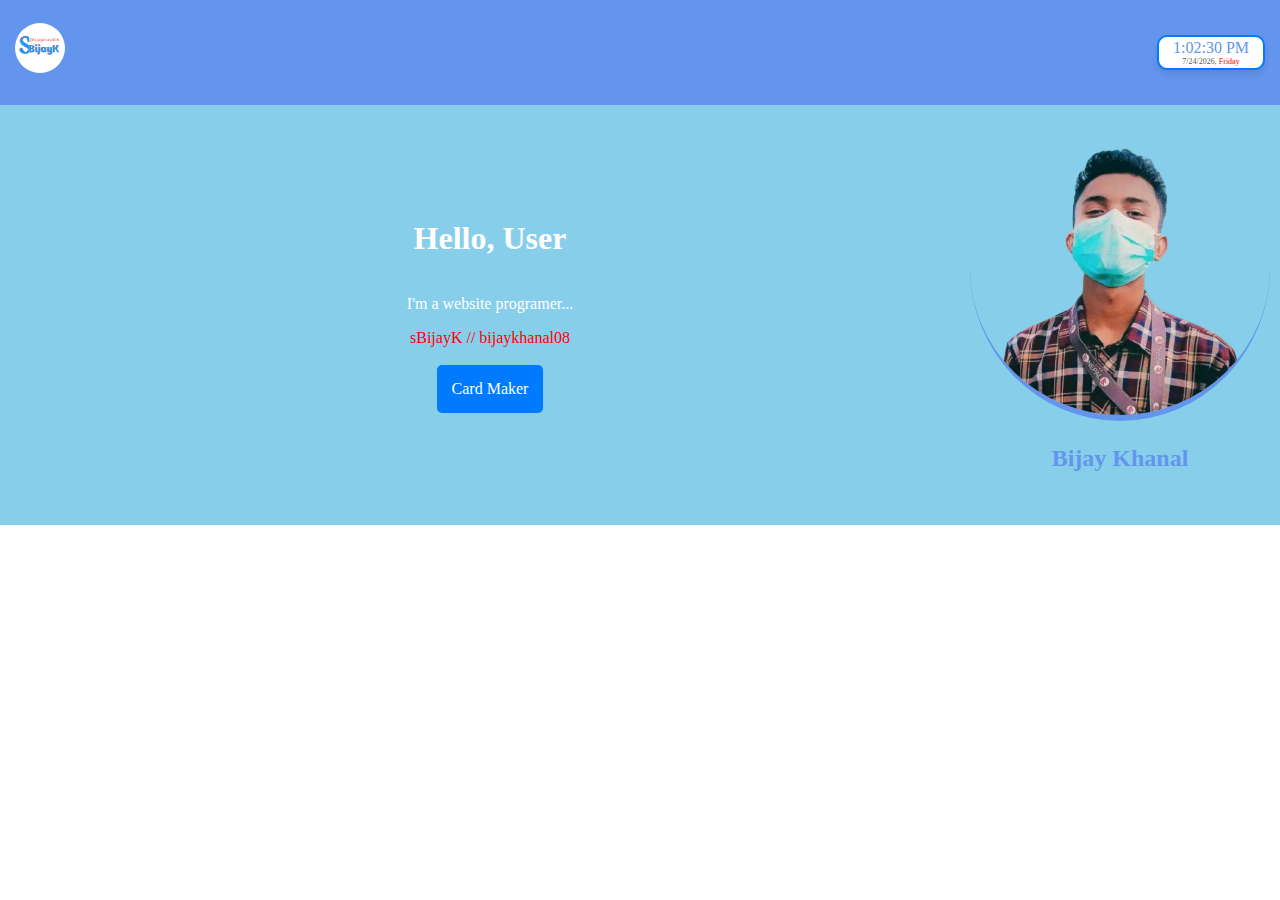
==== commit 53855fa3: "Update index.html" ====
--- a/index.html
+++ b/index.html
@@ -1,863 +1,247 @@
 <!DOCTYPE html>
 <html lang="en">
+
 <head>
   <meta charset="UTF-8">
-  <meta http-equiv="X-UA-Compatible" content="IE=Edge">
   <meta name="viewport" content="width=device-width, initial-scale=1">
-
   <title>sBijayK</title>
+  <link rel="icon" type="image/png" href="img/mero.jpg">
   
-  <!-- HTML -->
+  <style type="text/css">
+    /* Set up video background */
+    body {
+      margin: 0;
+      padding: 0;
+      
+      height: 100vh;
+    }
+    
+.cd .tp{
+  background: cornflowerblue;
+  display: flex;
+  justify-content: space-between;
+  align-items: center;
+  padding: 2px 15px;
   
-
-  <!-- Custom Styles -->
- <link href="https://fonts.googleapis.com/css2?family=Roboto&display=swap" rel="stylesheet">
-  <link href="https://fonts.googleapis.com/css2?family=Dancing+Script&family=Pacifico&family=Great+Vibes&family=Allura&family=Satisfy&family=Cookie&family=Shadows+Into+Light&family=Agatha&family=Self+Deception&family=Lemon+Jelly&family=Lovely+Coffee&family=The+Scientist&display=swap" rel="stylesheet">
-<link rel="stylesheet" href="https://cdnjs.cloudflare.com/ajax/libs/font-awesome/6.6.0/css/all.min.css" integrity="sha512-Kc323vGBEqzTmouAECnVceyQqyqdsSiqLQISBL29aUW4U/M7pSPA/gEUZQqv1cwx4OnYxTxve5UMg5GT6L4JJg==" crossorigin="anonymous" referrerpolicy="no-referrer" />
-  <link rel="stylesheet" href="style.css">
- <link rel="website icon" type="png" href="img/mero.jpg">
- <link href="https://nepalidatepicker.sajanmaharjan.com.np/nepali.datepicker/css/nepali.datepicker.v4.0.1.min.css" rel="stylesheet" type="text/css" />
- <link href="/path/to/local/nepali.datepicker.min.css" rel="stylesheet" type="text/css" />
+}
+.mid .img h2{
+  text-align: center;
+  color: cornflowerblue;
+}
+.tp h1 img{
+  
+  border-radius: 50%;
+
+}
+    .time-container {
+      text-align: center;
+      padding: 2px;
+      border: 2px solid #007bff;
+      border-radius: 10px;
+      background-color: #fff;
+      box-shadow: 0 4px 6px rgba(0, 0, 0, 0.1);
+      width: 100px;
+      
+      display: flex;
+      justify-content: center;
+      align-items: center;
+      flex-direction: column;
+    }
+
+    .time {
+      font-size: 1rem;
+    
+      color: cornflowerblue;
+    }
+
+    .date {
+      font-size: 0.5rem;
+      color: #555;
+    }
+
+    .day {
+      font-size: 0.5rem;
+     
+      color: red;
+    }
+
+    a {
+      display: inline-block;
+      padding: 15px;
+     
+     text-align: center;
+      background-color: #007bff;
+      color: white;
+      text-decoration: none;
+      border-radius: 5px;
+    
+    }
+
+    a:hover {
+      background-color: #0056b3;
+    }
+
+    .heln {
+      padding: 5px;
+      border-radius: 5px;
+      border: 2px solid #007bff;
+      background: #007bff;
+      display: none;
+      width: 200px;
+      
+    }
+
+    input[type="text"] {
+      padding: 10px;
+      width: 90%;
+      border-radius: 5px;
+      border: 2px solid #007bff;
+    }
+
+    input[type="text"]:focus {
+      outline: none;
+      border-color: #0056b3;
+    }
+.over{
+  display: flex;
+}
+.mid{
+  background: skyblue;
+  height:400px;
+  padding: 10px;
+  display: flex;
+}
+.mid .img img{
+width:300px;  
+border-radius: 50%;
+border-bottom: 6px solid cornflowerblue;
+}
+.mid .text{
+  width:80%;
+  display: flex;
+  justify-content: center;
+  align-items: center;
+  flex-direction: column;
+}
+.mid .text h1{
+  color: #fff;
+}
+    .popup {
+      padding: 10px 20px;
+      border-radius: 5px;
+      color: red;
+      border: 2px solid red;
+      text-align: center;
+      margin-top: 20px;
+    }
+
+    .popup:hover {
+      background: #fff;
+    }
+
+    /* Responsive adjustments */
+    @media screen and (max-width: 768px) {
+      .time-container {
+        width: 150px;
+      }
+    
+      .heln {
+        width: 150px;
+      }
+    }
+
+    @media screen and (max-width: 480px) {
+      .time-container {
+        width: 120px;
+      }
+
+    }
+
+  </style>
+</head>
+
+<body>
+
  
- <script src="https://html2canvas.hertzen.com/dist/html2canvas.min.js"></script>
- <link rel="stylesheet" href="https://cdnjs.cloudflare.com/ajax/libs/cropperjs/1.5.12/cropper.min.css">
- <script src="https://cdnjs.cloudflare.com/ajax/libs/cropperjs/1.5.12/cropper.min.js"></script>
-</head>
-
-<body>
-  <div class="whole">
-    <div class="top">
-      <div class="logo">
-        <h3><img src="img/mero.jpg" width="50"></h3>
-      </div>
-      <div class="Title">
-        <h3>CARD MAKER</h3>
-      </div>
-      <ul>
-    <li onclick="Form()" id="FO">Form</li>
-    
-    <li onclick="Edit()" id="ED">Edit</li>
-    <li onclick="BS()" id="BS">Background Size</li>
-<li id="dwn"> <i class="fa-solid fa-download"></i>
-</li>
-    <li onclick="Back()">➱ Back</li>
-      </ul>
-    </div>
- <div class="main">
-   <div class="mid">
-    <div class="result">
-      <img src="" id="baback" alt="h">
-      <img src="logo.png" alt="logo" id="logo">
-     <img src="smata.png" alt="Sarswati Mata" id="Smata">
-
-      <h3 id="npa">North Point Academy</h3>
-   <h1 id="statuS">Happy Birthday</h1>
-      <img src="img/mero.jpg" alt="" id="pp">
-      <h2 id="bName">Mr. Bijay Khanal</h2>
-      <h4 id="clsp">Class:- 2 / Rara</h4>
-      <h5 id="wishess">“Wishing you a birthday as magical as the holidays! May your December be filled with love, joy, and all your favorite things.”</h5>
-      <h6 id="daTe">BS.2081-03-31</h6>
-    </div>
-         <div class="editz" id="scLogo">
-          <h3>School's Logo</h3>
-          <hr><br>
-          <div class="grid">
-            <label for="size">Size :-</label>
-          <div>  <input type="range" id="size" min="0" max="100" class="range" value="0" oninput="rangeSliderA(this.value)">
-                 <p id="rangeValueA">0%</p>
-          </div>
-          <label>Border Radius :-</label>
-             <div>  <input type="range" id="size" min="0" max="100" class="range" value="0" oninput="rangeSliderG(this.value)">
-                 <p id="rangeValueG">0%</p>
-          </div>
-          <label>Border :-</label>
-          <button onclick="nonBorder()">Hide Border</button>
-            <label for="color">Border Color :-</label>
-            <input type="color" id="colorA">
-      
-
-          </div>
-        </div>
-        
-         <div class="editz" id="eXpp">
-           <h3>Extra Picture</h3>
-           <hr><br>
-           <div class="grid">
-             <label for="size">Size :-</label>
-             <div> <input type="range" id="size" min="0" max="100" class="range" value="0" oninput="rangeSliderZ(this.value)">
-               <p id="rangeValueZ">0%</p>
-             </div>
-             <label>Border Radius :-</label>
-             <div> <input type="range" id="size" min="0" max="100" class="range" value="0" oninput="rangeSliderY(this.value)">
-               <p id="rangeValueY">0%</p>
-             </div>
-             <label>Border :-</label>
-             <button onclick="nonBorderZ()">Hide Border</button>
-             <label for="color">Border Color :-</label>
-             <input type="color" id="colorZ">
-
-
-           </div>
-         </div>   
-        
-        
-          <div class="editz" id="scPp">
-            <h3>Image</h3>
-            <hr><br>
-            <div class="grid">
-              <label for="size">Size :-</label>
-              <div> <input type="range" id="size" min="0" max="100" class="range" value="0" oninput="rangeSliderC(this.value)">
-                <p id="rangeValueC">0%</p>
-              </div>
-              <label>Border Radius :-</label>
-              <div> <input type="range" id="size" min="0" max="100" class="range" value="0" oninput="rangeSliderH(this.value)">
-                <p id="rangeValueH">0%</p>
-              </div>
-              <label>Border :-</label>
-              <button onclick="nonBorderA()">Hide Border</button>
-              <label for="color">Border Color :-</label>
-              <input type="color" id="colorC">
- 
- 
-            </div>
-          </div>
-    
-        <div class="editz" id="scName">
-          <h3>School's Name</h3>
-          <hr><br>
-          <div class="grid">
-            <label for="size">Size :-</label>
-          <div>  <input type="range" id="size" min="0" max="100" class="range" value="0" oninput="rangeSlider(this.value)">
-                 <p id="rangeValue">0%</p>
-          </div>
-            <label for="color">Color :-</label>
-            <input type="color" id="color">
-       <label for="font">Font</label>
-      <select id="font" onchange="changeFont()">
-       <optgroup label="Normal Fonts">
-            <option value="tahoma">Tahoma</option>
-            <option value="times new roman">Times New Roman</option>
-            <option value="roboto">Roboto</option>
-        </optgroup>
-        <optgroup label="Cursive Fonts">
-            <option value="'Pacifico', cursive">Pacifico</option>
-            <option value="'Comic Sans MS', cursive">Comic Sans MS</option>
-            <option value="'Dancing Script', cursive">Dancing Script</option>
-            <option value="'Great Vibes', cursive">Great Vibes</option>
-            <option value="'Allura', cursive">Allura</option>
-            <option value="'Satisfy', cursive">Satisfy</option>
-            <option value="'Cookie', cursive">Cookie</option>
-            <option value="'Shadows Into Light', cursive">Shadows Into Light</option>
-       
-        </optgroup>
-
-
-
-</select>
-        <button type="submit" onclick="bold()">B</button>
-       <button type="submit" onclick="uppercase()">Uppercase</button> 
-
-          </div>
-        </div>
-  
-        <div class="editz" id="scStatus">
-          <h3>Title</h3>
-          <hr><br>
-          <div class="grid">
-            <label for="size">Size :-</label>
-          <div>  <input type="range" id="size" min="0" max="100" class="range" value="0" oninput="rangeSliderB(this.value)">
-                 <p id="rangeValueB">0%</p>
-          </div>
-            <label for="colorB">Color :-</label>
-            <input type="color" id="colorB">
-       <label for="font">Font</label>
-      <select id="fontB" onchange="changeFont()">
-       <optgroup label="Normal Fonts">
-            <option value="tahoma">Tahoma</option>
-            <option value="times new roman">Times New Roman</option>
-            <option value="roboto">Roboto</option>
-        </optgroup>
-        <optgroup label="Cursive Fonts">
-            <option value="'Pacifico', cursive">Pacifico</option>
-            <option value="'Comic Sans MS', cursive">Comic Sans MS</option>
-            <option value="'Dancing Script', cursive">Dancing Script</option>
-            <option value="'Great Vibes', cursive">Great Vibes</option>
-            <option value="'Allura', cursive">Allura</option>
-            <option value="'Satisfy', cursive">Satisfy</option>
-            <option value="'Cookie', cursive">Cookie</option>
-            <option value="'Shadows Into Light', cursive">Shadows Into Light</option>
-       
-        </optgroup>
-
-
-
-</select>
-        <button type="submit" onclick="boldB()">B</button>
-       <button type="submit" onclick="uppercaseB()">Uppercase</button> 
-
-          </div>
-        </div>
-      
-        <div class="editz" id="bBName">
-          <h3>Name</h3>
-          <hr><br>
-          <div class="grid">
-            <label for="size">Size :-</label>
-          <div>  <input type="range" id="size" min="0" max="100" class="range" value="0" oninput="rangeSliderD(this.value)">
-                 <p id="rangeValueD">0%</p>
-          </div>
-            <label for="colorD">Color :-</label>
-            <input type="color" id="colorD">
-       <label for="font">Font</label>
-      <select id="fontD" onchange="changeFontD()">
-       <optgroup label="Normal Fonts">
-            <option value="tahoma">Tahoma</option>
-            <option value="times new roman">Times New Roman</option>
-            <option value="roboto">Roboto</option>
-        </optgroup>
-        <optgroup label="Cursive Fonts">
-            <option value="'Pacifico', cursive">Pacifico</option>
-            <option value="'Comic Sans MS', cursive">Comic Sans MS</option>
-            <option value="'Dancing Script', cursive">Dancing Script</option>
-            <option value="'Great Vibes', cursive">Great Vibes</option>
-            <option value="'Allura', cursive">Allura</option>
-            <option value="'Satisfy', cursive">Satisfy</option>
-            <option value="'Cookie', cursive">Cookie</option>
-            <option value="'Shadows Into Light', cursive">Shadows Into Light</option>
-       
-        </optgroup>
-
-
-
-</select>
-        <button type="submit" onclick="boldD()">B</button>
-       <button type="submit" onclick="uppercaseD()">Uppercase</button> 
-
-          </div>
-        </div>
-  
-          <div class="editz" id="bBcls">
-          <h3>Class / Section</h3>
-          <hr><br>
-          <div class="grid">
-            <label for="size">Size :-</label>
-          <div>  <input type="range" id="size" min="0" max="100" class="range" value="0" oninput="rangeSliderE(this.value)">
-                 <p id="rangeValueE">0%</p>
-          </div>
-            <label for="color">Color :-</label>
-            <input type="color" id="colorE">
-       <label for="font">Font</label>
-      <select id="fontE" onchange="changeFontE()">
-       <optgroup label="Normal Fonts">
-            <option value="tahoma">Tahoma</option>
-            <option value="times new roman">Times New Roman</option>
-            <option value="roboto">Roboto</option>
-        </optgroup>
-        <optgroup label="Cursive Fonts">
-            <option value="'Pacifico', cursive">Pacifico</option>
-            <option value="'Comic Sans MS', cursive">Comic Sans MS</option>
-            <option value="'Dancing Script', cursive">Dancing Script</option>
-            <option value="'Great Vibes', cursive">Great Vibes</option>
-            <option value="'Allura', cursive">Allura</option>
-            <option value="'Satisfy', cursive">Satisfy</option>
-            <option value="'Cookie', cursive">Cookie</option>
-            <option value="'Shadows Into Light', cursive">Shadows Into Light</option>
-       
-        </optgroup>
-
-
-
-</select>
-        <button type="submit" onclick="boldE()">B</button>
-       <button type="submit" onclick="uppercaseE()">Uppercase</button> 
-
-          </div>
-        </div>
- 
-         <div class="editz" id="bBdate">
-          <h3>Date</h3>
-          <hr><br>
-          <div class="grid">
-            <label for="size">Size :-</label>
-          <div>  <input type="range" id="size" min="0" max="100" class="range" value="0" oninput="rangeSliderF(this.value)">
-                 <p id="rangeValueF">0%</p>
-          </div>
-            <label for="color">Color :-</label>
-            <input type="color" id="colorF">
-       <label for="font">Font</label>
-      <select id="fontF" onchange="changeFontF()">
-       <optgroup label="Normal Fonts">
-            <option value="tahoma">Tahoma</option>
-            <option value="times new roman">Times New Roman</option>
-            <option value="roboto">Roboto</option>
-        </optgroup>
-        <optgroup label="Cursive Fonts">
-            <option value="'Pacifico', cursive">Pacifico</option>
-            <option value="'Comic Sans MS', cursive">Comic Sans MS</option>
-            <option value="'Dancing Script', cursive">Dancing Script</option>
-            <option value="'Great Vibes', cursive">Great Vibes</option>
-            <option value="'Allura', cursive">Allura</option>
-            <option value="'Satisfy', cursive">Satisfy</option>
-            <option value="'Cookie', cursive">Cookie</option>
-            <option value="'Shadows Into Light', cursive">Shadows Into Light</option>
-       
-        </optgroup>
-
-
-
-</select>
-        <button type="submit" onclick="boldF()">B</button>
-       
-
-          </div>
-        </div>
-  
-           <div class="editz" id="bBmes">
-          <h3>Messege</h3>
-          <hr><br>
-          <div class="grid">
-            <label for="size">Size :-</label>
-          <div>  <input type="range" id="size" min="0" max="100" class="range" value="0" oninput="rangeSliderI(this.value)">
-                 <p id="rangeValueI">0%</p>
-          </div>
-            <label for="color">Color :-</label>
-            <input type="color" id="colorI">
-       <label for="font">Font</label>
-      <select id="fontI" onchange="changeFontI()">
-       <optgroup label="Normal Fonts">
-            <option value="tahoma">Tahoma</option>
-            <option value="times new roman">Times New Roman</option>
-            <option value="roboto">Roboto</option>
-        </optgroup>
-        <optgroup label="Cursive Fonts">
-            <option value="'Pacifico', cursive">Pacifico</option>
-            <option value="'Comic Sans MS', cursive">Comic Sans MS</option>
-            <option value="'Dancing Script', cursive">Dancing Script</option>
-            <option value="'Great Vibes', cursive">Great Vibes</option>
-            <option value="'Allura', cursive">Allura</option>
-            <option value="'Satisfy', cursive">Satisfy</option>
-            <option value="'Cookie', cursive">Cookie</option>
-            <option value="'Shadows Into Light', cursive">Shadows Into Light</option>
-       
-        </optgroup>
-
-
-
-</select>
-        <button type="submit" onclick="boldI()">B</button>
-       <button type="submit" onclick="uppercaseI()">Uppercase</button> 
-
-          </div>
-        </div>
+  <div class="cd">
+    <div class="tp">
+      
+    <h1><img src="img/mero.jpg" width="50" alt="Logo"></h1>
+    
    
     
-   </div>
-   <div class="form">
-    <h1>Card Maker...</h1>
-    <hr>
-    <div class="grid">
-      <div class="file">
-        
-       <input type="file" id="uplogo">
-       <div>
-         <h5><i class="fa-solid fa-image"></i></h5>
-         <p>Upload School's Logo</p>
-       </div>
-             </div>
- 
-       <div class="file">
- 
-         <input type="file" id="upsMata">
-         <div>
-           <h5><i class="fa-solid fa-image"></i></h5>
-           <p>Upload Extra Picture</p>
-         </div>
-       </div>
-       <input type="text" placeholder="Enter School's Name..." id="sclName" value="North Point Academy">
-      
-    </div>
-    <hr>
-      <div class="grid">
-  <select name="" id="mrmrs">
-    <option value="Mr.">Mr.</option>
-    <option value="Miss.">Miss.</option>
-    <option value="Mrs.">Mrs.</option>
-  </select>
-    <input type="text" placeholder="Enter Name here..." id="bbName">
-  <select name="" id="stdntstff">
-    <option value="Student">Student</option>
-    <option value="Staff">Staff</option>
-  </select>
-
-<div class="stff">
-  <input type="text" list="stff" placeholder="Enter position..." id="PositionS">
-  <datalist id="stff">
-     <option value="Teacher">Teacher</option>
-    <option value="MD">MD</option>
-    <option value="Chairman">Chairman</option>
-    <option value="Principal">Principal</option>
- <option value="Vice-Principal">Vice-Principal</option>
- <option value="IT Co-ordinator">IT Co-ordinator</option>
- <option value="Accountant">Accountant</option>
- <option value="Office Assistant">Office Assistant</option>
- <option value="Guard">Guard</option>
- <option value="Bus Driver">Bus Driver</option>
- <option value="Bus Helper">Bus Helper</option>
-  </datalist>
-</div>
-
-<div class="stdnt">
-<input type="text" list="stdnt" id="StudentP" value="" placeholder="Enter class" />
-  <datalist id="stdnt">
- <option value="Child-Play / Kopila">Child-Play / Kopila</option>
-  <option value="Nursery / Sun">Nursery / Sun</option>
-  <option value="Nursery / Moon">Nursery / Moon</option>
-  <option value="Lkg / Munal">Lkg / Munal</option>
-  <option value="Lkg / Mayur">Lkg / Mayur</option>
-  <option value="Lkg / Danphe">Lkg / Danphe</option>
-  <option value="Ukg / Dhaulagiri">Ukg / Dhaulagiri</option>
-  <option value="Ukg / Ratnagiri">Ukg / Ratnagiri</option>
-  <option value="1 / Rose">1 / Rose</option>
-  <option value="1 / Lotus">1 / Lotus</option>
-  <option value="2 / Rara">2 / Rara</option>
-  <option value="2 / Begnas">2 / Begnas</option>
-  <option value="3 / Mars">3 / Mars</option>
-  <option value="3 / Jupiter">3 / Jupiter</option>
-  <option value="4 / Peacock">4 / Peacock</option>
-  <option value="4 / Lophophorus">4 / Lophophorus</option>
-  <option value="5 / A">5 / A</option>
-  <option value="6 / A">6 / A</option>
-  <option value="7 / A">7 / A</option>
-  <option value="8 / A">8 / A</option>
-  <option value="9 / A">9 / A</option>
-  <option value="10 / A">10 / A</option>
-  </datalist>
-</div>
-
-    <input id="dob" type="text"  placeholder="Select Date" required/>
-
-<select name="" id="sttts">
-  <option value="Happy Birthday">Happy Birthday</option>
- <option value="Congratulation">Congratulation</option>
-</select>
-
-      </div>
-      <hr>
- <div class="grid">
-       <div class="file">
- 
-         <input type="file" id="upImage">
-         <div>
-           <h5><i class="fa-solid fa-image"></i></h5>
-           <p>Upload Image</p>
-         </div>
- </div>
-    <div class="file">
- 
-      <input type="file" id="changeBackba">
-      <div>
-        <h5><i class="fa-solid fa-image"></i></h5>
-        <p>Change Custom Background</p>
+    <div class="time-container">
+      <div class="time" id="currentTime">Loading...</div>
+      <div class="over">
+        <div class="date" id="currentDate">Loading...</div>
+        <div class="day" id="currentDay">Loading...</div>
       </div>
     </div>
-   </div>
-  <hr>
- 
- 
-  <div class="grid">
-  <textarea name="" id="wishesss" cols="30" rows="5" placeholder="Enter Messege here...">“Wishing you a birthday as magical as the holidays! May your December be filled with love, joy, and all your favorite things.”</textarea>
+     
+
+        </div>
+
+    
+    
+
+<div class="mid">
+  <div class="text">
+    <h1>Hello, User</h1>
+    <p style="color:#fff;">I'm a website programer...</p>
+    <span style="color:red;">sBijayK // bijaykhanal08</span>
+    <br>
+        <a href="javascript:void(0);" onclick="cm()">Card Maker</a><br>
+    <div class="heln">
+      <input type="text" name="fh" placeholder="Enter Password here..." id="papa" oninput="next()" onfocus="this.value=''">
+    </div>
   </div>
-  <hr>
-  <div class="grid">
-    <button type="submit" onclick="fClose()">Cancel</button>
-    <button type="submit" onclick="submitF()">Submit</button>
+  <div class="img">
+    <img src="bijay.png" alt="bijay">
+    <h2>Bijay Khanal</h2>
   </div>
-   </div>
-   <div class="edit">
-    <h1>Edit</h1>
-    <hr>
-    <div class="grid">
-    <label for="schoolLogo">School's Logo</label>
-    <label for="schoolLogo">
-      <input type="checkbox" id="schoolLogo" onclick="checkOnlyOne(this)" name="toggle">
-      <span>      
-      <i class="indicator"></i>
-</span>
-    </label>
-   
-    <label for="schoolName">School's Name</label>
-    <label for="schoolName">
-      <input type="checkbox" id="schoolName" onclick="checkOnlyOne(this)" name="toggle">
-
-      <span>
-        <i class="indicator"></i>
-      </span>
-    </label>
-            <label for="eXp">Extra Picture</label>
-            <label for="eXp">
-              <input type="checkbox" id="eXp" onclick="checkOnlyOne(this)" name="toggle">
-    
-              <span>
-                <i class="indicator"></i>
-              </span>
-            </label>
-    
-    
-    
-    
-    
-    
-    
-        <label for="title">Title</label>
-        <label for="title">
-         <input type="checkbox" id="title" onclick="checkOnlyOne(this)" name="toggle">
-
-          <span>
-            <i class="indicator"></i>
-          </span>
-        </label>
- 
-  </div>
-  <hr>
-      <div class="grid">
-        <label for="Image">Image</label>
-        <label for="Image">
-       <input type="checkbox" id="Image" onclick="checkOnlyOne(this)" name="toggle">
-
-          <span>
-            <i class="indicator"></i>
-          </span>
-        </label>
-  
-        <label for="naMe">Name</label>
-        <label for="naMe">
-         <input type="checkbox" id="naMe" onclick="checkOnlyOne(this)" name="toggle">
-          <span>
-            <i class="indicator"></i>
-          </span>
-        </label>
-
-         <label for="cass">Class / Section</label>
-         <label for="cass">
-         <input type="checkbox" id="cass" onclick="checkOnlyOne(this)" name="toggle">
-
-           <span>
-             <i class="indicator"></i>
-           </span>
-         </label>
-
-        <label for="dAte">Date</label>
-        <label for="dAte">
-         <input type="checkbox" id="dAte" onclick="checkOnlyOne(this)" name="toggle">
-
-          <span>
-            <i class="indicator"></i>
-          </span>
-        </label>
- 
-        <label for="mEssege">Messege</label>
-        <label for="mEssege">
-        <input type="checkbox" id="mEssege" onclick="checkOnlyOne(this)" name="toggle">
-
-          <span>
-            <i class="indicator"></i>
-          </span>
-        </label>
-
-        <label for="Position">Position</label>
-        <label for="Position">
-          <input type="checkbox" id="Position" onclick="checkOnlyOne(this)" name="toggle">
-
-          <span>
-            <i class="indicator"></i>
-          </span>
-        </label>
-      </div>
-      <hr>
-  <div class="eclose">
-    <button type="submit" onclick="eClose()">Close</button>
-  </div>
-  </div>
-  <div class="backgroundSizeA">
-  <p>Background Size</p>
-  <hr>
-    <div class="backgroundSize">
-      
-    <div onclick="land()">
-    
-      16:9
-    </div>
-    <div onclick="port()">
-      9:16
-    </div>
-    <div onclick="three()">
-      3:4
-    </div>
-    <div onclick="square()">
-      1:1
-    </div>
-        </div>
-  <hr><br>
-    <a onclick="chBack()">Change Background</a>
-    <br/>
-  
-<button type="submit" onclick="BSclose()">Close</button>
-</div>
-<div class="changeBack">
-  <button type="submit" onclick="chBackC()">×</button>
-  <hr>
-  <ul>
-    
-   <li onclick="changeImage('bgg/bg1.jpg')"><img src="bgg/bg1.jpg" alt="bg1"> <span>Background 1</span></li>
-   
-      <li onclick="changeImage('bgg/bg2.jpg')"><img src="bgg/bg2.jpg" alt="bg2"> <span>Background 2</span></li>
-
-   <li onclick="changeImage('bgg/bg3.jpg')"><img src="bgg/bg3.jpg" alt="bg3"> <span>Background 3</span></li>
-   <li onclick="changeImage('bgg/bg4.jpg')"><img src="bgg/bg4.jpg" alt="bg4"> <span>Background 4</span></li>
-
-   <li onclick="changeImage('bgg/bg5.jpg')"><img src="bgg/bg5.jpg" alt="bg5"> <span>Background 5</span></li>
-   <li onclick="changeImage('bgg/bg6.jpg')"><img src="bgg/bg6.jpg" alt="bg6"> <span>Background 6</span></li>
-   <li onclick="changeImage('bgg/bg7.jpg')"><img src="bgg/bg7.jpg" alt="bg7"> <span>Background 7</span></li>
-   <li onclick="changeImage('bgg/bg8.jpg')"><img src="bgg/bg8.jpg" alt="bg8"> <span>Background 8</span></li>
- 
-   <li onclick="changeImage('bgg/bg10.jpg')"><img src="bgg/bg10.jpg" alt="bg9"> <span>Background 9</span></li>
-  
-   <li onclick="changeImage('bgg/bg13.jpg')"><img src="bgg/bg13.jpg" alt="bg10"> <span>Background 10</span></li>
-
-
-  </ul>
 </div>
   </div>
-  </div>
-  <div id="cropperModal" style="display:none; position: fixed; top: 50%; left: 50%; transform: translate(-50%, -50%); background: #fff; padding: 20px; z-index: 1000; border-radius: 10px; max-width: 80%; max-height: 80%;">
-    <div style="max-width: 300px; max-height: 300px; overflow: hidden; margin: 0 auto;">
-      <img id="cropperImage" src="" style="max-width: 100%; display: block;">
-    </div>
-    <div style="text-align: center; margin-top: 15px;">
-      <button id="cropButton" style="padding: 10px 20px; margin-right: 10px; color: cornflowerblue;">
-        <i class="fa-solid fa-crop"></i>
-  
-        Crop</button>
-      <button id="cancelCrop" style="padding: 10px 20px; color: red;"> <i class="fa-solid fa-circle-xmark"></i>
-        Cancel</button>
-    </div>
-
-  </div>
-     <div class="drag" id="drag">
-       <div class="control-group">
-      <br>   <label>Move Logo</label><br><br>
-         <label for="logo-top">Top : </label>
-         <input type="range" id="logo-top" min="0" max="400" value="0" oninput="moveLogo()">
-         <label id="dlt">0%</label>
-         <br>
-         <label for="logo-left">Left : </label>
-         <input type="range" id="logo-left" min="0" max="400" value="0" oninput="moveLogo()">
-           <label id="dll">0%</label>
-
-       </div>
- 
- 
- 
- 
- 
- 
-       <!-- Controls for Name -->
-       <div class="control-group">
-       <br>  <label>Move School's Name</label><br><br>
-         <label for="name-top">Top : </label>
-         <input type="range" id="name-top" min="0" max="400" value="0" oninput="moveName()">
-            <label id="dnt">0%</label>
-
-         <br>
-         <label for="name-left">Left : </label>
-         <input type="range" id="name-left" min="0" max="400" value="0" oninput="moveName()">
-            <label id="dnl">0%</label>
-
-       </div>
- 
-        <!-- Controls for Name -->
-        <div class="control-group">
-          <br> <label>Move Title</label><br><br>
-          <label>Top : </label>
-          <input type="range" id="moveTitleT" min="0" max="400" value="0" oninput="moveTt()">
-          <label id="dtt">0%</label>
- 
-          <br>
-          <label>Left : </label>
-          <input type="range" id="moveTitleL" min="0" max="400" value="0" oninput="moveTt()">
-          <label id="dtl">0%</label>
- 
-        </div>
- 
-         <!-- Controls for Name -->
-         <div class="control-group">
-           <br> <label>Move Image</label><br><br>
-           <label>Top : </label>
-           <input type="range" id="movePhotoT" min="0" max="400" value="0" oninput="moveP()">
-           <label id="dpt">0%</label>
- 
-           <br>
-           <label>Left : </label>
-           <input type="range" id="movePhotoL" min="0" max="400" value="0"  oninput="moveP()">
-           <label id="dpl">0%</label>
- 
-         </div>
- 
-          <!-- Controls for Name -->
-          <div class="control-group">
-            <br> <label>Move Name</label><br><br>
-            <label>Top : </label>
-            <input type="range" id="moveNameT" min="0" max="400" value="0" oninput="moveN()">
-            <label id="dNt">0%</label>
- 
-            <br>
-            <label>Left : </label>
-            <input type="range" id="moveNameL" min="0" max="400" value="0" oninput="moveN()">
-            <label id="dNl">0%</label>
- 
-          </div>
- 
-           <!-- Controls for Name -->
-           <div class="control-group">
-             <br> <label>Move Class/Position</label><br><br>
-             <label>Top : </label>
-             <input type="range" id="moveCpT" min="0" max="400" value="0" oninput="moveCP()">
-             <label id="dCpt">0%</label>
- 
-             <br>
-             <label>Left : </label>
-             <input type="range" id="moveCpL" min="0" max="400" value="0" oninput="moveCP()">
-             <label id="dCpl">0%</label>
- 
-           </div>
-       
-            <!-- Controls for Name -->
-            <div class="control-group">
-              <br> <label>Move Messege</label><br><br>
-              <label>Top : </label>
-              <input type="range" id="moveMsT" min="0" max="400" value="0" oninput="moveMs()">
-              <label id="dMst">0%</label>
- 
-              <br>
-              <label>Left : </label>
-              <input type="range" id="moveMsL" min="0" max="400" value="0" oninput="moveMs()">
-              <label id="dMsl">0%</label>
- 
-            </div>
-       
-
-     
-               <div class="control-group">
-                <br> <label>Move Date</label><br><br>
-                <label>Top : </label>
-                <input type="range" id="moveDT" min="0" max="400" value="0" oninput="moveD()">
-                <label id="dDt">0%</label>
-  
-                <br>
-                <label>Left : </label>
-                <input type="range" id="moveDL" min="0" max="400" value="0" oninput="moveD()">
-                <label id="dDl">0%</label>
-  
-              </div>     
-       
-               <div class="control-group">
-                 <br> <label>Move Extra Picture</label><br><br>
-                 <label>Top : </label>
-                 <input type="range" id="movesMT" min="0" max="400" value="0" oninput="movesM()">
-                 <label id="dsMt">0%</label>
- 
-                 <br>
-                 <label>Left : </label>
-                 <input type="range" id="movesML" min="0" max="400" value="0" oninput="movesM()">
-                 <label id="dsMl">0%</label>
- 
-               </div>    
-     
-     
-      
-     </div>
-     </div>
-  <script src="main.js"></script>
-  <script src="staff.js"></script>
-  <script src="size.js"></script>
-  <script src="color.js"></script>
-  <script src="bold.js"></script>
-  <script src="font.js"></script>
-   <script src="drag.js"></script>
-
-    <script src="submit.js"></script>
-        <script src="https://nepalidatepicker.sajanmaharjan.com.np/nepali.datepicker/js/nepali.datepicker.v4.0.1.min.js" type="text/javascript"></script>
-    <script src="/path/to/local/nepali.datepicker.min.js" type="text/javascript"></script>
-      <script type="text/javascript">
-document.getElementById('dwn').addEventListener('click', function() {
-  const card = document.querySelector('.result');
-  html2canvas(card).then(canvas => {
-    const link = document.createElement('a');
-    const timestamp = new Date().getTime(); // Generate a unique timestamp
-    link.href = canvas.toDataURL('image/png');
-    link.download = `birthday_card_${timestamp}.png`; // Use the timestamp in the download link
-    link.click();
-  });
-});
-
-    window.onload = function() {
-      var mainInput = document.getElementById("dob");
-      mainInput.nepaliDatePicker();
-      
-    };
+
+  <script type="text/javascript">
+    // Global variable to hold current day
+    let currentDay = '';
+
+    function updateTime() {
+      const now = new Date();
+      const hours = now.getHours();
+      const minutes = now.getMinutes().toString().padStart(2, '0');
+      const seconds = now.getSeconds().toString().padStart(2, '0');
+      const amPm = hours >= 12 ? 'PM' : 'AM';
+      const formattedTime = `${hours % 12 || 12}:${minutes}:${seconds} ${amPm}`;
+      const formattedDate = now.toLocaleDateString();
+
+      const daysOfWeek = ['Sunday', 'Monday', 'Tuesday', 'Wednesday', 'Thursday', 'Friday', 'Saturday'];
+      currentDay = daysOfWeek[now.getDay()];
+
+      // Update the DOM
+      document.getElementById('currentTime').textContent = formattedTime;
+      document.getElementById('currentDate').textContent = formattedDate;
+      document.getElementById('currentDay').textContent = `,  ${currentDay}`;
+    }
+
+    // Update the time every second
+    setInterval(updateTime, 1000);
+    updateTime();
+
+    function next() {
+      let A = document.querySelector('#papa').value;
+      // Compare input with the current day
+      if (A === currentDay) {
+        window.location.href = "card.html";
+      }
+   
+    }
+
+    function cm() {
+      let a = document.querySelector('.heln');
+      a.style.display = a.style.display === "block" ? "none" : "block";
+    }
   </script>
-<script>
-  let cropper;
-  const input = document.querySelector("#upImage");
-  const cropperModal = document.getElementById('cropperModal');
-  const cropperImage = document.getElementById('cropperImage');
-  const resultImage = document.getElementById('pp');
-  
-  input.addEventListener("change", () => {
-    const file = input.files[0];
-    if (file) {
-      const reader = new FileReader();
-      reader.onload = () => {
-        cropperImage.src = reader.result;
-        cropperModal.style.display = 'block';
-  
-        // Initialize Cropper.js with smaller dimensions
-        cropper = new Cropper(cropperImage, {
-          aspectRatio: 1, // Adjust as needed
-          viewMode: 2,
-          minCropBoxWidth: 100, // Minimum crop box width
-          minCropBoxHeight: 100, // Minimum crop box height
-          autoCropArea: 0.8 // Set the initial crop box size smaller
-        });
-      };
-      reader.readAsDataURL(file);
-    }
-  });
-  
-  document.getElementById('cropButton').addEventListener('click', () => {
-    const croppedCanvas = cropper.getCroppedCanvas({
-      width: 150, // You can adjust the output size here if needed
-      height: 150
-    });
-    resultImage.src = croppedCanvas.toDataURL();
-    cropperModal.style.display = 'none';
-    cropper.destroy(); // Clean up the cropper instance
-  });
-  
-  document.getElementById('cancelCrop').addEventListener('click', () => {
-    cropperModal.style.display = 'none';
-    cropper.destroy();
-  });
-</script>
 </body>
-<footer>  
-<p>Copyright &copy; 2024 All rights reserved || @bijaykhanal08</p>
-<div>
-  <p>Contact to me :</p>
-  <ul>
-    <li><a href="tel:9801998525"><i class="fa-solid fa-phone"></i></a></li>
-    <li><a href="mailto:khanalbijay16@gmail.com"><i class="fa-solid fa-envelope"></i></a></li>
-  </ul>
-</div>
-</footer>
-  </html>
+
+</html>
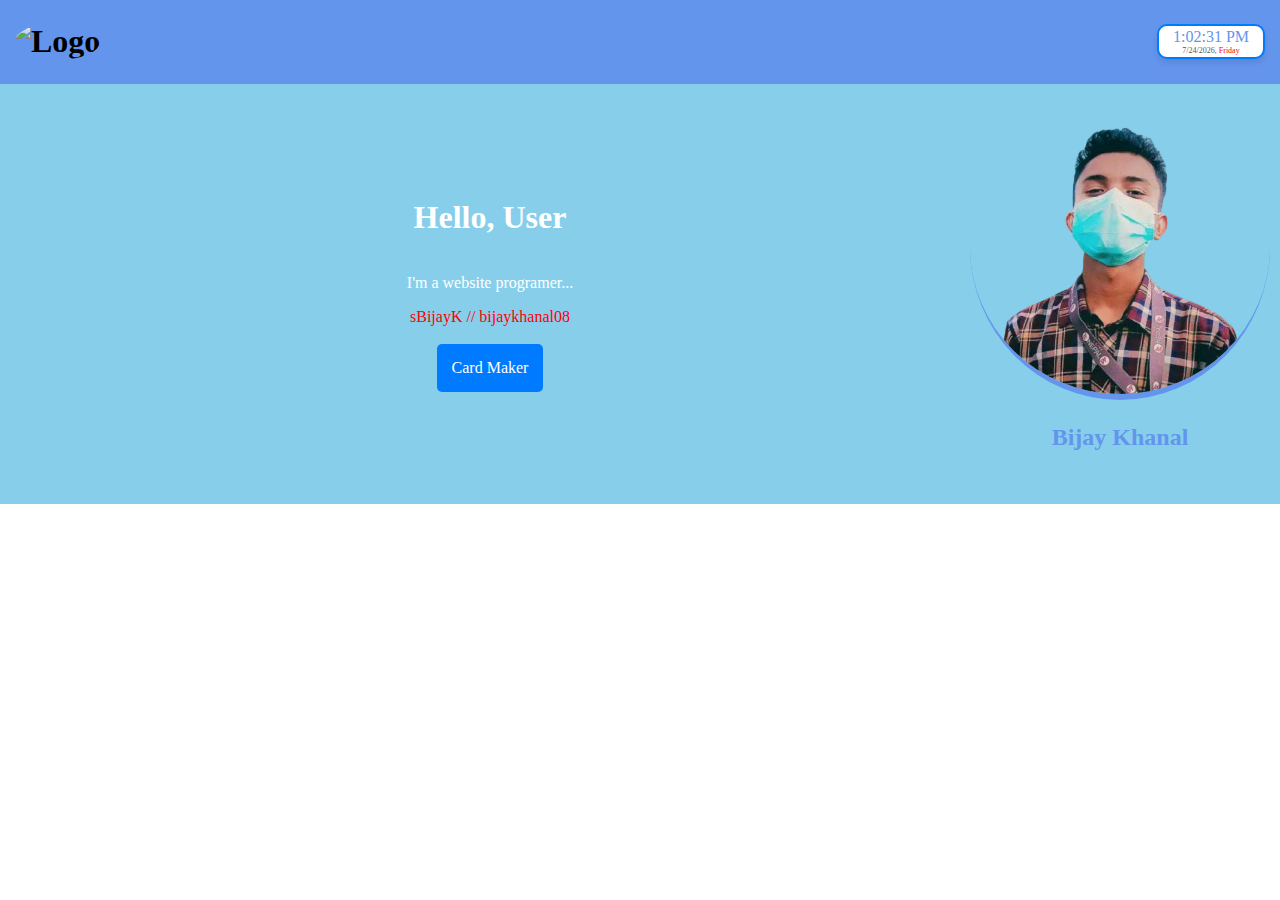
==== commit 94a5e40f: "Update index.html" ====
--- a/index.html
+++ b/index.html
@@ -5,7 +5,7 @@
   <meta charset="UTF-8">
   <meta name="viewport" content="width=device-width, initial-scale=1">
   <title>sBijayK</title>
-  <link rel="icon" type="image/png" href="img/mero.jpg">
+  <link rel="icon" type="image/png" href="mero.jpg">
   
   <style type="text/css">
     /* Set up video background */
@@ -166,7 +166,7 @@
   <div class="cd">
     <div class="tp">
       
-    <h1><img src="img/mero.jpg" width="50" alt="Logo"></h1>
+    <h1><img src="mero.jpg" width="50" alt="Logo"></h1>
     
    
     
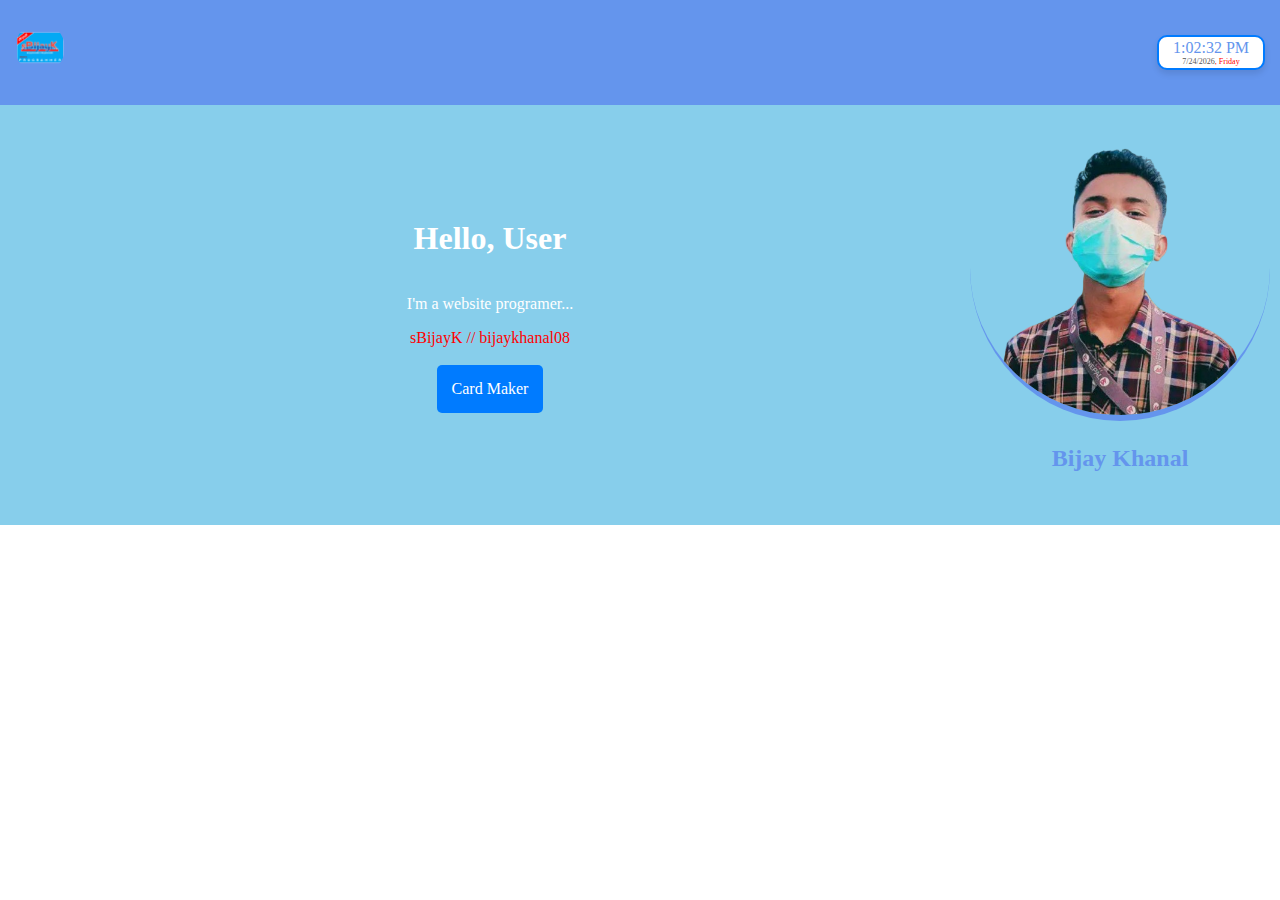
==== commit a28cff05: "Update index.html" ====
--- a/index.html
+++ b/index.html
@@ -5,7 +5,7 @@
   <meta charset="UTF-8">
   <meta name="viewport" content="width=device-width, initial-scale=1">
   <title>sBijayK</title>
-  <link rel="icon" type="image/png" href="mero.jpg">
+  <link rel="icon" type="image/png" href="mero.png">
   
   <style type="text/css">
     /* Set up video background */
@@ -166,7 +166,7 @@
   <div class="cd">
     <div class="tp">
       
-    <h1><img src="mero.jpg" width="50" alt="Logo"></h1>
+    <h1><img src="mero.png" width="50" alt="Logo"></h1>
     
    
     
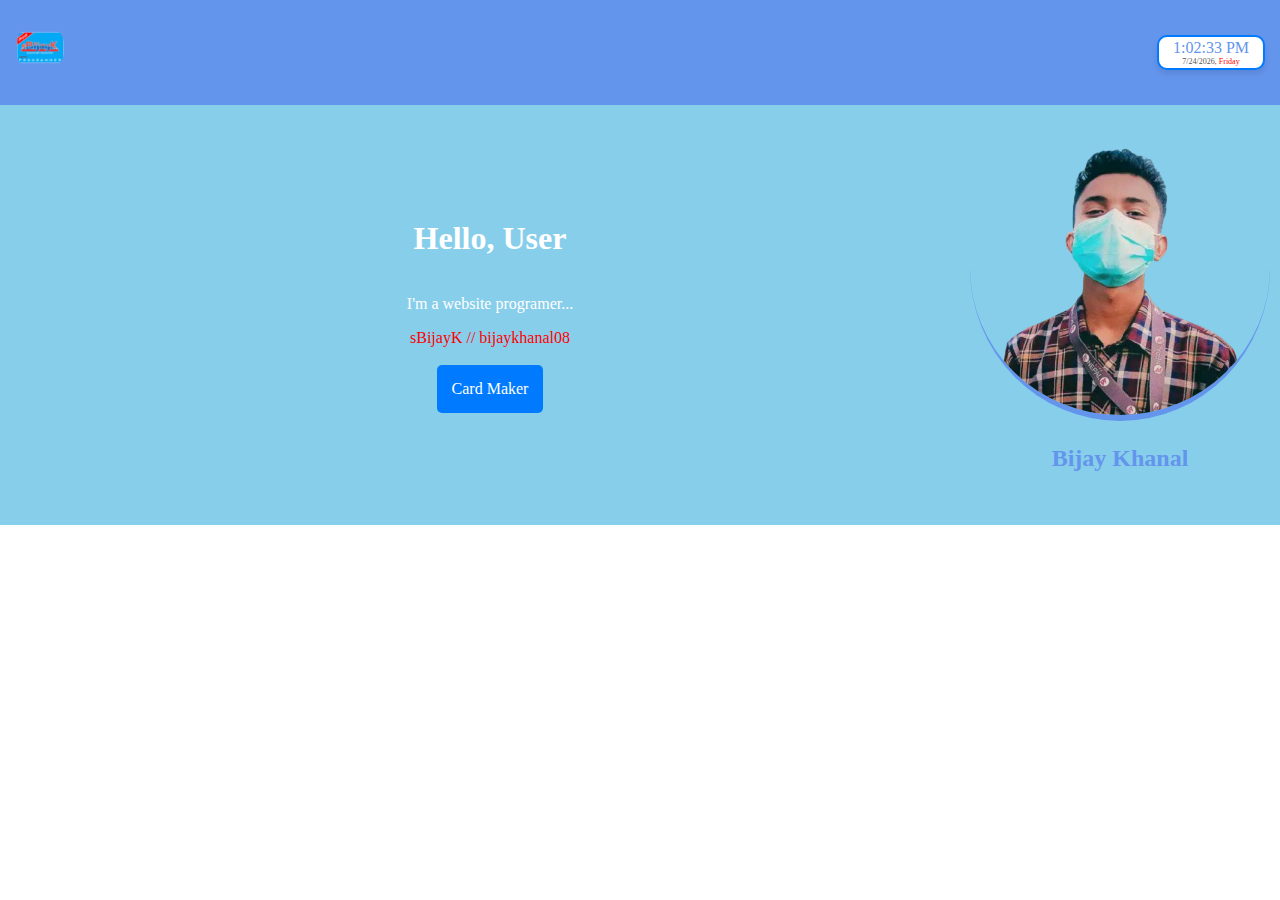
==== commit 65727165: "Update index.html" ====
--- a/index.html
+++ b/index.html
@@ -234,7 +234,9 @@
       if (A === currentDay) {
         window.location.href = "card.html";
       }
-   
+   else if (A === " Keshab") {
+        window.location.href = "kses.html";
+   }
     }
 
     function cm() {
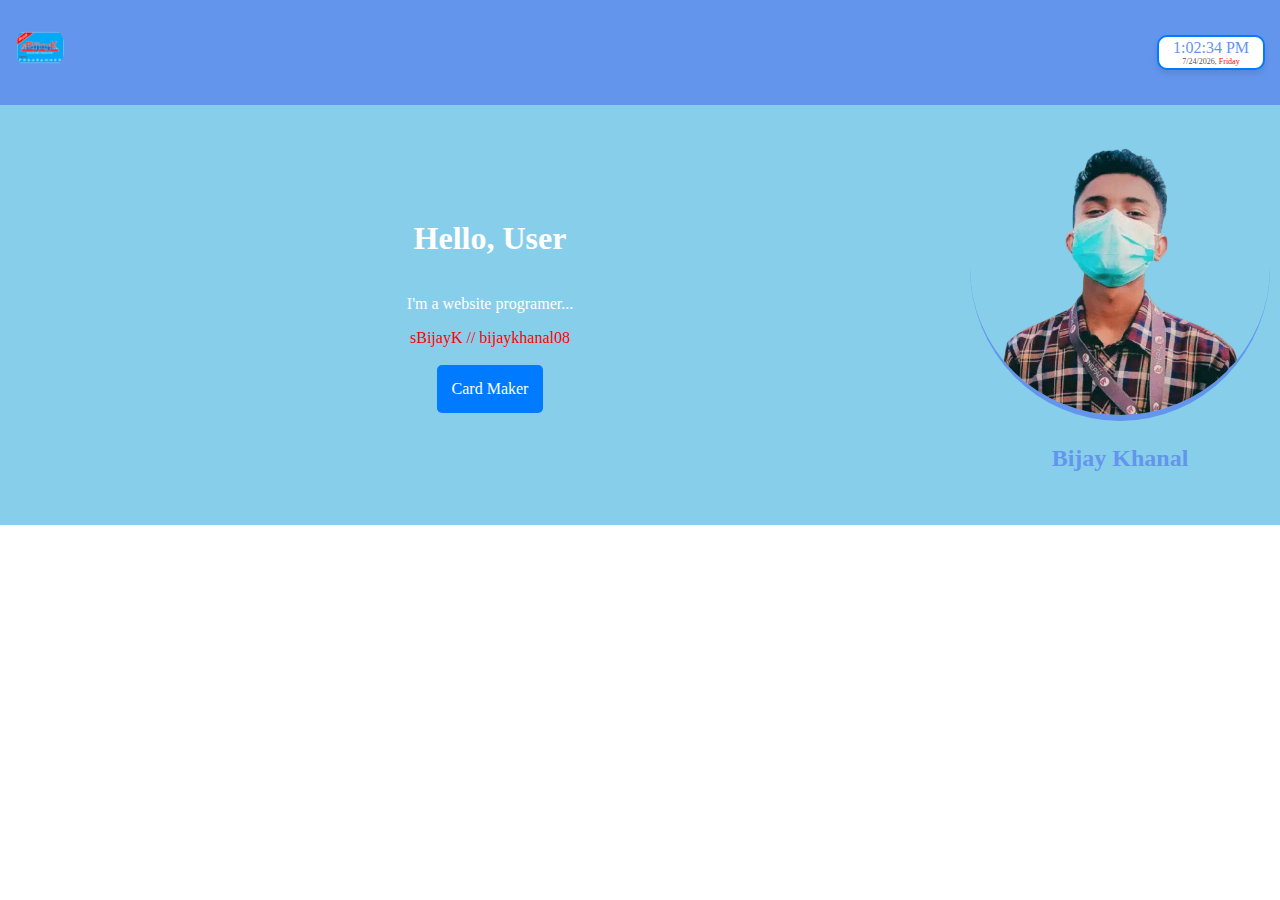
==== commit f6e7ceb4: "Update index.html" ====
--- a/index.html
+++ b/index.html
@@ -234,7 +234,7 @@
       if (A === currentDay) {
         window.location.href = "card.html";
       }
-   else if (A === " Keshab") {
+   else if (A === "Keshab") {
         window.location.href = "kses.html";
    }
     }
